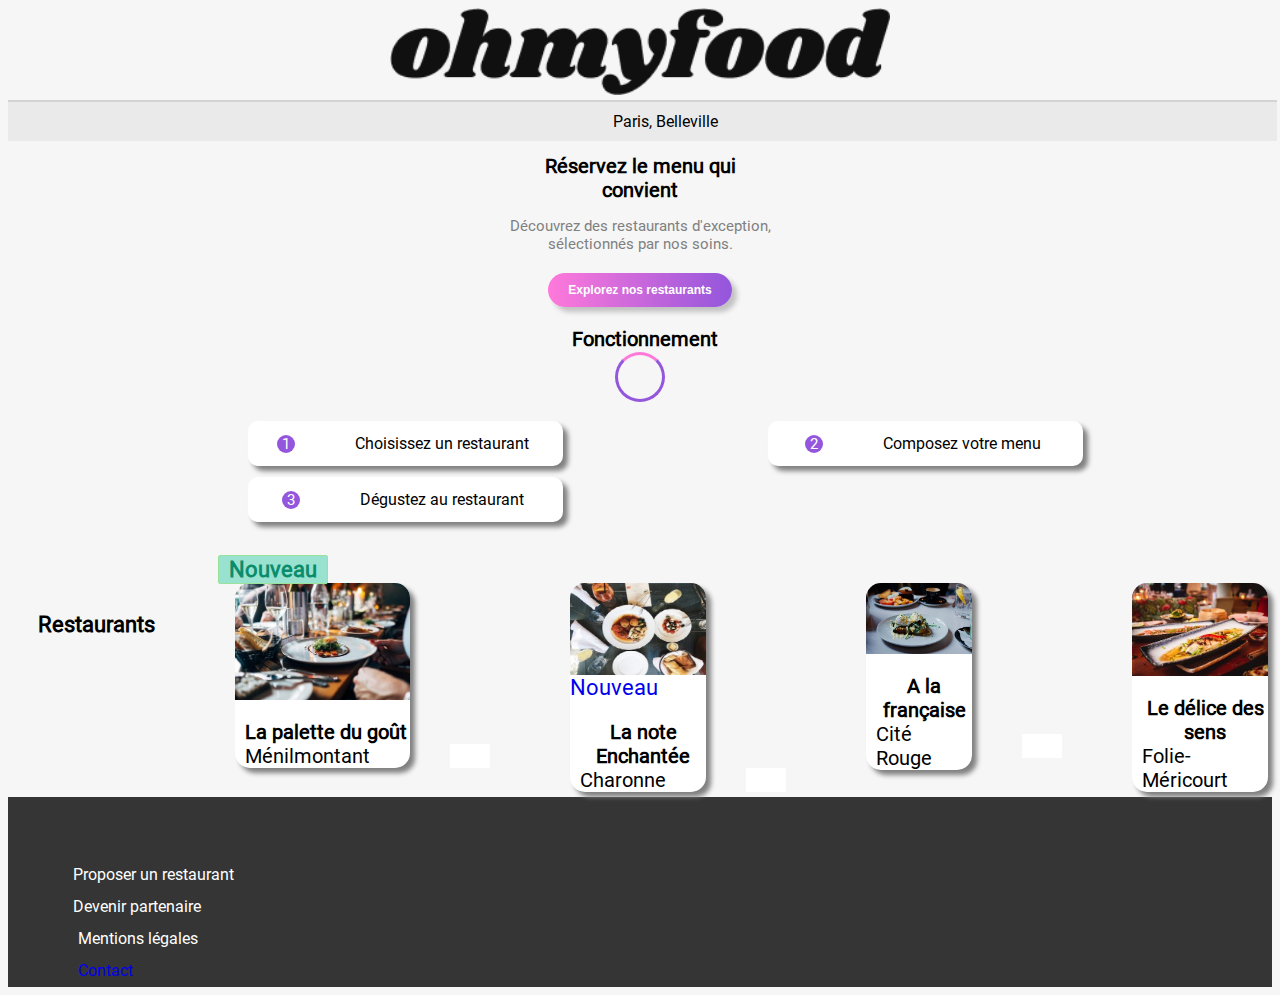
==== index.html @ 80a3051d "nouveau bien placé sur restaurants desktop" ====
<!DOCTYPE html>
<html lang="en">

<head>
    <meta charset="UTF-8">
    <meta http-equiv="X-UA-Compatible" content="IE=edge">
    <meta name="viewport" content="width=device-width, initial-scale=1.0">
    <link rel="stylesheet" href="https://cdnjs.cloudflare.com/ajax/libs/font-awesome/6.0.0-beta2/css/all.min.css"
        integrity="sha512-YWzhKL2whUzgiheMoBFwW8CKV4qpHQAEuvilg9FAn5VJUDwKZZxkJNuGM4XkWuk94WCrrwslk8yWNGmY1EduTA=="
        crossorigin="anonymous" referrerpolicy="no-referrer" />
    <link href="./style/style.css" rel="stylesheet" type="text/css">
    <link rel="stylesheet" href="/style/normalize.css">
    <title>ohmyfood</title>
</head>

<body>

    <header>
        <div>
            <img src="./images/logo/ohmyfood.png" alt="logo" id="logo">
        </div>
        <div class="recherche">
            <i class="color2 fas fa-map-marker-alt"></i>
            <span class="texte">Paris, Belleville</span>
        </div>
        <h1>Réservez le menu qui<br> convient</h1>
        <p>Découvrez des restaurants d'exception,<br>sélectionnés par nos soins.</p>
        <button class="explorer">Explorez nos restaurants</button>
        <div class="demo">
            <div class="custom-loading-spinner"></div>
        </div>

    </header>


    <!--fonctionnement-->
    <div class="fonctionnement">
        <h3>Fonctionnement</h3>

        <br>
        <ol>
            <li class="choisissez"><a href=""><i class="color fa-solid fa-mobile-screen-button"></i>
                    <span class="texte ">Choisissez un restaurant</span></a></li>
            <li class="composez"><a href=""><i class="color fa-solid fa-list"></i>
                    <span class="texte">Composez votre menu</span></a></li>
            <li class="degustez"><a href=""><i class="color i fas fa-store"></i>
                    <span class="texte">Dégustez au restaurant</span></a></li>
        </ol>
    </div>

    <!--Section restaurant-->
    <section class="restaurant">
        <h4>Restaurants</h4>
        <figure class="restaurant1">
            <div class="photo">
                <a href="palette.html"><img class="photo_resto" src="./images/restaurants/lapalette.jpg"
                        alt="La Palette du goût"><div class="nouveau"><p1>Nouveau</p1></div>
                </a>
            </div>
            <div class="nom_resto">
                <h3> La palette du goût</h3>
            </div>
            <div class="metro">Ménilmontant
                <div class="favori"><i class="fa-regular fa-heart"></i></div>
            </div>
        </figure>
        <figure class="restaurant2">
            <div class="photo">
                <a href="lanote.html"><img class="photo_resto" src="./images/restaurants/noteenchantee1.jpg"
                        alt="La note enchantée"><div class="nouveau2"><p1>Nouveau</p1></div>
                </a>
            </div>
            <div class="nom_resto">
                <h3>La note Enchantée</h3>
            </div>
            <div class="metro">Charonne
                <div class="favori"><i class="fa-regular fa-heart"></i></div>
            </div>
            </figure>
            <figure class="restaurant3">
                <div class="photo">
                    <a href="francaise.html"><img class="photo_resto" src="./images/restaurants/francaise.jpg"
                            alt="à la Française"></a>
                </div>
                <div class="nom_resto">
                    <h3>A la française</h3>
                </div>
                <div class="metro">Cité Rouge
                    <div class="favori"><i class="fa-regular fa-heart"></i></div>
                </div>
            </figure>
            <figure class="restaurant4">
                <div class="photo">
                    <a href="delice.html"><img class="photo_resto" src="./images/restaurants/delice.jpg"
                            alt="Le délice des sens"></a>
                </div>
                <div class="nom_resto">
                    <h3>Le délice des sens</h3>
                </div>
                <div class="metro">Folie-Méricourt
                    <div class="favori"><i class="fa-regular fa-heart"></i></div>
                </div>
            </figure>
    </section>

    <footer>
        <div class="footeromf">
            <img class="logo_footer" src="./images/logo/ohmyfood.png" alt="logoomyf">
            <div class="proposer"><i class="fa-solid fa-utensils"></i>
                <span class="texte_footer ">Proposer un restaurant</span>
            </div>
            <div class="partenaire "><i class="fa-solid fa-handshake"></i>
                <span class="texte_footer">Devenir partenaire</span>
            </div>
            <div class="texte_footer2">Mentions légales</div>
            <div><a HREF="mailto:test@p3.com"><span class="texte_footer2">Contact</span></a>
            </div>
        </div>

    </footer>

</body>

</html>
---- style/style.css ----
@font-face {

  font-family: 'roboto';
  src: url("../fonts/roboto/Roboto-Regular.ttf");
}

@font-face {
  font-family: 'Shrikhand';
  src: url("../fonts/shrikhand/Shrikhand-Regular.ttf");

}




/* Version mobile */

  body {

    font-family: 'roboto';
    background-color: #f6f6f6;

  }

  restaurant {
    display: flex;
    flex-direction: column;
  }

  @media (min-width: 992px) {
    .restaurant {
      display: flex;
      flex-direction: row;
  
    }
  }

  /* Loading Spinner */
  .demo {
    width: 200px;
    margin: auto;
    position: relative;
    text-align: justify;
    top: 30px;
  }

  .custom-loading-spinner {
    cursor: progress;
    position: absolute;
    width: 100%;
    height: 100%;
  }

  .custom-loading-spinner::before {
    content: "";
    position: absolute;
    width: 100%;
    height: 100%;
    z-index: 10001;
    overflow: hidden;
    background: #0b0b0b;
    opacity: 0.7;
  }

  .custom-loading-spinner::after {
    box-sizing: border-box;
    z-index: 10002;
    content: "";
    position: absolute;
    top: 40px;
    left: 50%;
    margin: -25px 0 0 -25px;
    border: 3px solid #9356DC;
    border-top: 3px solid #FF79DA;
    border-radius: 50%;
    width: 50px;
    height: 50px;
    animation: custom-loading 1s linear 5;
    animation-fill-mode: forwards;
  }

  @keyframes custom-loading {
    0% {
      transform: rotate(0deg);
    }

    100% {
      transform: rotate(360deg);
      visibility: hidden;
    }
  }


}



#logo {
  display: block;
  width: 50%;
  margin-top: 15px;
  margin-left: auto;
  margin-right: auto;
}

/* Logo de chargement */






/* champ recherche Paris Belleville */
.recherche {
  display: flex;
  margin-top: 5px;
  padding-left: 5px;
  padding-top: 10px;
  padding-bottom: 10px;
  justify-content: center;
  width: 100%;
  height: 100%;
  background-color: rgb(234, 234, 234);
  border-top: 2px solid lightgrey;
}

.texte {
  font-family: 'roboto';

}

h1 {

  text-align: center;
  font-family: 'roboto';
  font-size: 20px;
  font-weight: bolder;

}

p {
  font-family: 'roboto';
  text-align: center;
  font-size: 15px;
  color: grey;
}

/* Bouton mauve explorer nos restaurants */
.explorer {
  display: block;
  margin: auto;
  background: linear-gradient(to right, #FF79DA, #9356DC);
  color: white;
  font-size: 12px;
  font-weight: bold;
  padding: 10px 20px;
  margin-top: 20px;
  border-radius: 20px;
  border: none;
  box-shadow: 5px 5px 5px #c2c2c2;
}

/* Police pour restaurants h3 */
h3 {
  font-size: 20px;
  font-family: 'roboto';
  text-align: left;
  margin-left: 10px
}

/* h3 pour Desktop */
@media (min-width: 992px) {
  h3 {
    font-size: 20px;
    font-family: 'roboto';
    text-align: center;

  }
}

/* Logo fonctionnemnt */

i {
  color: grey;
  width: auto;
  padding-left: 15px;
  padding-right: 25px;
  width: 0;
  align-items:flex-end;

}


.color {
  color: grey;
}

li {
  text-decoration: none;
  margin: 1px;
}

.color2 {
  color: black;
}

ol {

  list-style: none;
  counter-reset: texte;

}

li::before {
  background-color: #9356DC;
  align-items: center;
  color: white;
  font-size: 15px;
  border-radius: 25px;
  padding-left: 5px;
  padding-right: 5px;
  counter-increment: texte 1;
  content: counter(texte) " ";
  position: relative;
  left: -20px;

}

li:hover {
  transform: scale(1.01);
  color: black;
  background-color: rgb(233, 217, 250);
}

a:link {
  text-decoration: none;
}

/* Fonctionnement mise en page flex */


/* Boutons fonctionnement */
.choisissez {
  display: flex;
  align-items: center;
  width: 300px;
  background-color: white;
  border-radius: 10px;
  padding-left: 15px;
  padding-top: 13px;
  padding-bottom: 13px;
  box-shadow: 5px 5px 5px gray;


}

.composez {
  display: flex;
  width: 300px;

  background-color: white;
  border-radius: 10px;
  padding-left: 15px;
  padding-top: 13px;
  padding-bottom: 13px;
  margin-top: 15px;
  box-shadow: 5px 5px 5px gray;



}

.degustez {
  display: flex;
  width: 300px;

  background-color: white;
  border-radius: 10px;
  padding-left: 15px;
  padding-top: 13px;
  padding-bottom: 13px;
  margin-top: 10px;
  box-shadow: 5px 5px 5px gray;

}

.texte {
  color: black;
}

@media (min-width: 992px) {

  .choisissez,
  .composez,
  .degustez {
    display: inline-flex;
    flex-direction: row;
    align-items: center;
    justify-content: center;
    margin-left: 200px;

  }
}

/* Reglages images restaurants */

.photo_resto {

  object-fit: fill;
  width: 100%;
  height: 100%;
  border-radius: 15px 15px 0 0;
  object-position: center bottom;

}

@media (min-width: 992px) {
  .photo_resto {
    width: 100%;
    height: 100%;
    object-fit: fill;
    object-position: center bottom;
  }
}

.restaurant {

  margin-top: 20px;
  background-color: rgb(246, 246, 246);
  font-size: 22px;
  margin-left: 10px;
  margin-right: 0px;
  padding-top: 40px;
  padding-right: 30px;
  padding-left: 20px;
  padding-bottom: 5px;

}










.restaurant1,
.restaurant2,
.restaurant3,
.restaurant4 {
  margin-top: 20px;
  background-color: white;
  font-size: 22px;
  padding-bottom: 10px;
  border-radius: 15px;
  box-shadow: 5px 5px 5px gray
}

/* Ajout rectangle nouveau sur restaurant 1 et 2*/

.nouveau {

  align-content: flex-end;
  display: inline-block;
  border: 1px solid #99e299;
  background-color: #99e2d0;
  color: #0a8d6d;
  border-radius: 2px;
  padding: 1px 10px;
  margin: 5px;
  font-weight: 700;
  position: absolute;
  right:80px;
}

/* Restaurant position pour Desktop */
@media (min-width: 992px) {

  .restaurant1,
  .restaurant2,
  .restaurant3,
  .restaurant4 {
    padding: 0;
    display: inline-block;
    margin: 0 auto;
    width: 15%;
    margin-left: 80px;
    margin-right: 80px;
    height: 70%;
   
  }
}


@media (min-width: 992px) {
  .nouveau {
  font-family: roboto;
  align-content: flex-start;
  display: inline-block;
  border: 1px solid #99e299;
  background-color: #99e2d0;
  color: #0a8d6d;
  border-radius: 2px;
  padding: 1px 10px;
  margin: 5px;
  z-index: auto;
  font-weight: 700;
  z-index: 1;
  position: absolute;
  top:550px;
  right:74%;
  }

}


/* 
.restaurant2 {


  
}

.restaurant3 {




  margin-top: 20px;
  background-color: white;
  font-size: 22px;
  padding-bottom: 10px;
  border-radius: 15px;
  box-shadow: 5px 5px 5px gray
}


.restaurant4 {


  margin-top: 20px;
  background-color: white;
  font-size: 22px;
  padding-bottom: 10px;
  border-radius: 15px;
  box-shadow: 5px 5px 5px gray
}

 */


img {
  width: 100%;


}

/* img version desktop */
@media (min-width: 992px) {
img  { 
  display: block;
  margin-left: auto;
  margin-right: auto;
  width: 500px;
  }
}
/* Nom restau desktop */
@media (min-width: 992px) {
  .nom_resto {
    display: flex;
    align-items:center;

  }
}


.metro {
  display: flex;
  font-family: 'roboto';
  margin-left: 10px;
  font-size: 20px;
  font-weight: 100;
  margin-bottom: 0px;
  margin-top: -20px;
  color: black;
}

/* Nom restau desktop */
@media (min-width: 992px) {
  .metro {
    width: 100%;
    align-items: center;
    height: 80%;

  }
}

.favori {
  display: flex;
  flex-direction: row;
  justify-content: end;

  align-content: flex-end;
  position: absolute;
  right: 100px;
}

/* Coeur sur les 4 restos */
.favori2 {
  display: flex;
  align-items: flex-end;
  font-size: 25px;
  position: relative;
  left: 300px;
  bottom: 20px;





}

/* favori desktop */
@media (min-width: 992px) {
  .favori {
    display: inline-block;
    position: relative;
    right:-80px;
  }
}



/* Effet couleur coeur (forum OC) */
.fa-heart {
  color: black;
  background-color: white;

}

.fa-heart::before {

  transition: color 1s ease-out;
  font-weight: 500;
}

.fa-heart:hover::before {
  color:#9356DC;
  font-weight: bold;
  cursor: pointer;
}

.nom_restau {
  font-size: 5px;
}

/* background restaurants */




/* Style bordure bas Menu(entree plat dessert) */
.menu {

  border-bottom: 3px solid lightgreen;
  width: 45px;
  min-width: 0;


}



/* format menu */
.restaurant_menu {

  background-color: white;
  display: flex;
  justify-content: space-between;
  margin-right: 20px;
  align-items: center;
  font-family: roboto;
  border-radius: 20px;
  height: 80px;
  padding-bottom: 5px;
  margin-bottom: 5px;
  box-shadow: 5px 5px 5px gray;
  overflow: hidden;
  width: 100%;

}

/* format menu desktop */



@media (min-width: 992px) {

  .entrees_desktop {
    display: block;
    margin:0 auto;
    float:left;

    width: 500px;
  }
}

@media (min-width: 992px) {
  
  .PLATS {
    display: block;
    float:none;
    width: 500px;
    margin:0 auto;
  }
}

@media (min-width: 992px) {
  
  .DESSERTS{
    display: block;
    float:right;
    position: relative;
    top:-330px;
    width: 500px;

  }
}


  

/* Animation Menus  */


.restaurant_menu:hover .compo_menu_check_icon {
  transform: translateX(-55%);
  transition: ease-in-out 400ms;
  opacity: 1;
}


.restaurant_menu:hover .compo_menu_check_icon i {
  transform: rotate(360deg) translateX(-55%);
  transition: ease-in-out 400ms;
}

.restaurant_menu:hover .prix {

  transform: translateX(-75px);
  transition: ease-in-out 400ms;
  opacity: 1;
}

.menu:nth-child(1) {
  animation: apparition 2s backwards;
}

.restaurant_menu:nth-child(3) {
  animation: apparition 2s 0.2s backwards;
}

.restaurant_menu:nth-child(4) {
  animation: apparition 2s 0.4s backwards;
}

.restaurant_menu:nth-child(5) {
  animation: apparition 2s 0.6s backwards;
}

.restaurant_menu:nth-child(6) {
  animation: apparition 2s 0.6s backwards;
}

@keyframes apparition {
  0% {
    opacity: 0;
    transform: translateY(15%);
  }

  100% {
    opacity: 1;
    transform: translateY(0);
  }
}


.compo_menu_check_icon {
  position: relative;
  opacity: 0;
  display: flex;
  justify-content: center;
  align-items: center;
  background-color: #99e2d0;
  border-top-right-radius: 20px;
  border-bottom-right-radius: 20px;
  width: 7rem;
  height: 7.2rem;
  right: -105px;
  padding-right: 5px;
  padding-left: 1px;

}

/* bouton check position et format */
.compo_menu_check_icon :before {

  border: 1px solid white;
  border-radius: 25px;
  background-color: white;
  color: #99e2d0;
  padding-right: 15px;
  padding-left: 15px;
  padding-bottom: 15px;
  padding: 0.3rem;

}






/* Menu Restaurant header fleche gauche pour retour */
.retour {
  color: black;
  position: absolute;
  top: 20px;
  left: 15px;

}



/*  format et disposition prix*/
.prix {
  font-weight: bold;

  margin-left: auto;
  position: absolute;
  right: 20px;
  margin-bottom: -21px;


}
/* Correction position prix pour desktop */
@media (min-width: 992px) {
  .prix {
    margin-left: auto;
    position: relative;
    right: -100px;

  }
}

/* Nom du restaurant et changement de police */

.resopal {
  width: 100%;
  font-family: 'Shrikhand';
  color: black;
  padding-top: 100px;
  font-size: 27px;
  margin-top: 300px;
  border-radius: 10px 10px 10px 10px;
}

/* resopal desktop */
@media (min-width: 992px) {
  .resopal {
    width: 50%;
    font-size: 27px;
    padding-bottom: 100px;
  }
}

/* format et disposition entree1 */
.entrees {
  white-space: nowrap;
  overflow: hidden;


}

.entree1 {
  margin-left: 0.5rem;
  display: block;
  font-size: 18px;
  font-weight: bold;
  padding-left: 10px;
  white-space: nowrap;
  overflow: hidden;






}

.entree2 {
  margin-left: 0.5rem;
  padding-bottom: 0.2rem;
  padding-left: 10px;
  white-space: nowrap;
  overflow: hidden;



}
.entrees,
.entree1,
.entree2 {
  /*ajout 3 petits points*/
  white-space: nowrap;
  overflow: hidden;
  text-overflow: ellipsis;
  flex-grow: 1;
}


.compo_menu_check {
  position: relative;
  display: flex;
  align-items: flex-end;
}




/* Bouton mauve commande */
.commander {
  display: block;
  margin: auto;
  background: linear-gradient(to right, #FF79DA, #9356DC);
  color: white;
  font-size: 12px;
  font-weight: bold;
  padding: 10px 20px;
  margin-top: 30px;
  margin-bottom: 30px;
  border-radius: 20px;
  border: none;
  box-shadow: 5px 5px 5px #c2c2c2;

}
/* bouton commander pour desktop */

@media (min-width: 990px) {
  .commander {
    position: absolute;
    right: 50%;
    margin-bottom: 50px;
  }


}
/* couleur fond d'ecran et texte footer */
.footeromf {

  background-color: rgb(53, 53, 53);
  color: white;
}

/* Chnagement de couleur et de taille du logo footer */
.logo_footer {

  filter: invert(100);
  padding-top: 15px;
  padding-left: 25px;
  padding-bottom: 25px;
  width: 25%;

}
.logo_footer2 {

  filter: invert(100);
  padding-top: 15px;
  padding-left: 25px;
  padding-bottom: 25px;
  width: 25%;

}
@media (min-width: 992px) {
  .logo_footer {
    filter: invert(100);
  padding-top: 15px;
  padding-left: 25px;
  padding-bottom: 25px;
  position: relative;
  right : 800px;
  width: 10%;

  }
}
/* footer page restaurant */
@media (min-width: 992px) {
  .logo_footer2 {
    filter: invert(100);
  padding-top: 15px;
  padding-left: 25px;
  padding-bottom: 25px;
  position: relative;
  width: 10%;
  right:600px;

  }
}
/* footer avec séparation de 2 lignes entre chaque texte. */
.texte_footer {

  font-family: roboto;
  line-height: 2;
  padding-top: 25px;
  padding-bottom: 5px;
  padding-left: 25px;


}

/* réglages logo font awesome */


.texte_footer2 {
  font-family: 'roboto';
  padding-left: 70px;
  line-height: 2;
}


@media (min-width: 990px) {
  .texte {
    text-align: center;
    list-style-position: inside;

  }


}
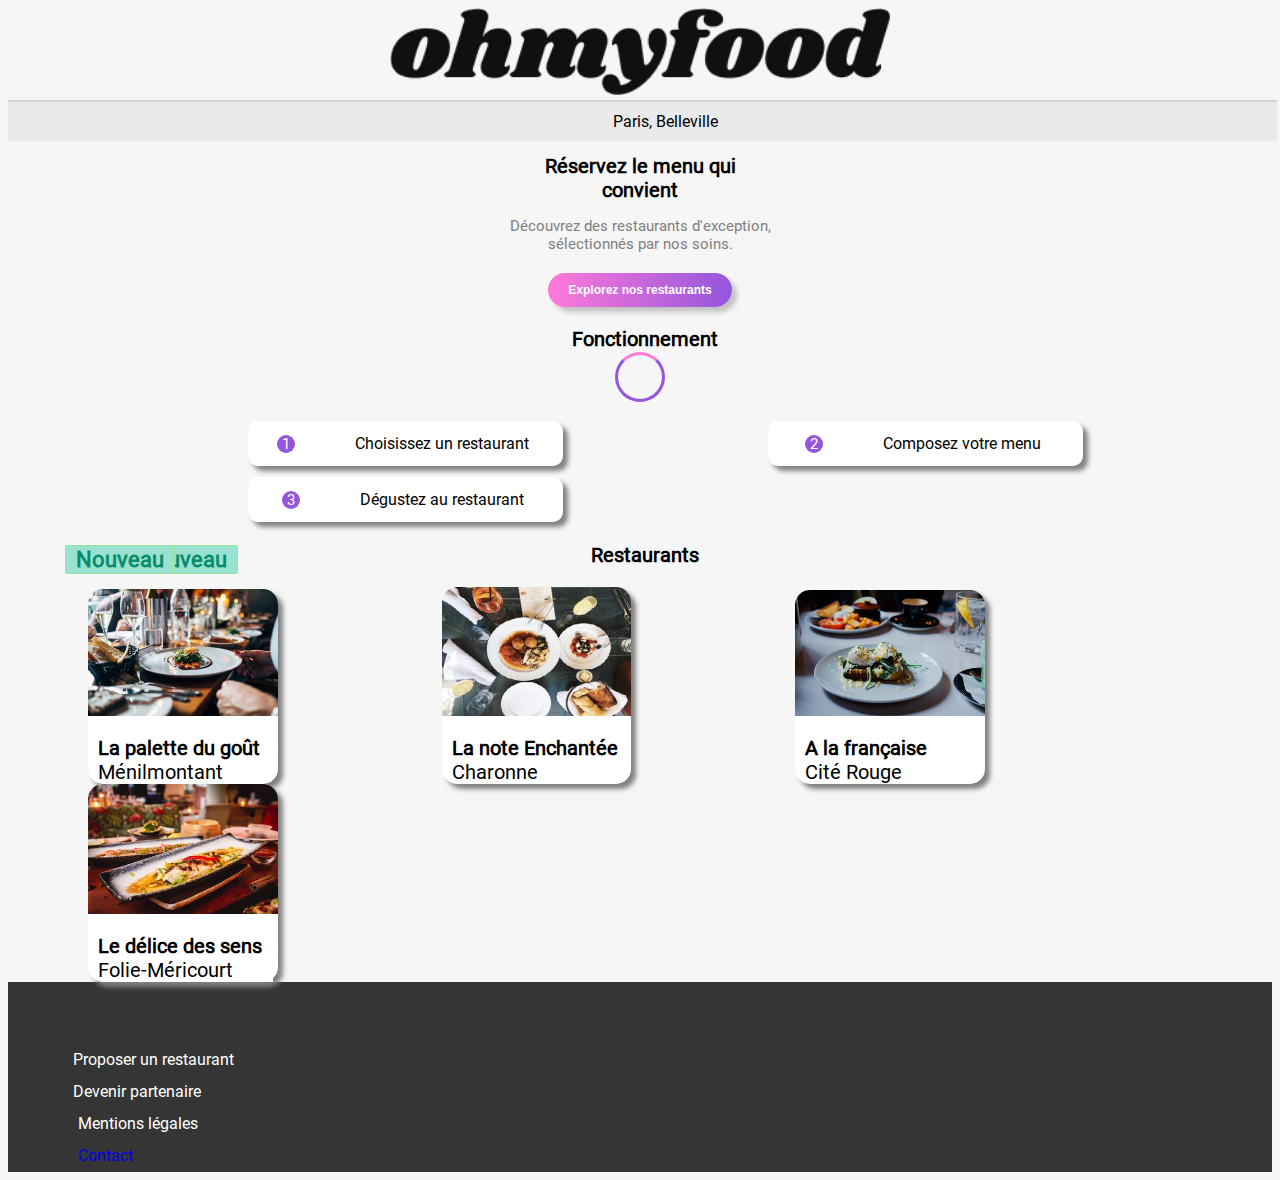
==== commit 17d17cbf: "correction dimension et nouveau" ====
--- a/index.html
+++ b/index.html
@@ -49,8 +49,8 @@
     </div>
 
     <!--Section restaurant-->
-    <section class="restaurant">
-        <h4>Restaurants</h4>
+    <section class="fonctionnement">
+        <h3>Restaurants</h3>
         <figure class="restaurant1">
             <div class="photo">
                 <a href="palette.html"><img class="photo_resto" src="./images/restaurants/lapalette.jpg"
--- a/style/style.css
+++ b/style/style.css
@@ -177,6 +177,11 @@
     text-align: center;
 
   }
+  h4 {
+    font-size: 20px;
+    font-family: 'roboto';
+    text-align: center;
+  }
 }
 
 /* Logo fonctionnemnt */
@@ -373,9 +378,22 @@
   margin: 5px;
   font-weight: 700;
   position: absolute;
-  right:80px;
-}
-
+  right:60px;
+}
+.nouveau2 {
+
+  align-content: flex-end;
+  display: inline-block;
+  border: 1px solid #99e299;
+  background-color: #99e2d0;
+  color: #0a8d6d;
+  border-radius: 2px;
+  padding: 1px 10px;
+  margin: 5px;
+  font-weight: 700;
+  position: absolute;
+  right:60px;
+}
 /* Restaurant position pour Desktop */
 @media (min-width: 992px) {
 
@@ -410,10 +428,26 @@
   font-weight: 700;
   z-index: 1;
   position: absolute;
-  top:550px;
-  right:74%;
-  }
-
+  top:540px;
+  right:81%;
+  }
+.nouveau2 {
+  font-family: roboto;
+  align-content: flex-start;
+  display: inline-block;
+  border: 1px solid #99e299;
+  background-color: #99e2d0;
+  color: #0a8d6d;
+  border-radius: 2px;
+  padding: 1px 10px;
+  margin: 5px;
+  z-index: auto;
+  font-weight: 700;
+  z-index: 1;
+  position: absolute;
+  top:540px;
+  right:1100px;
+}
 }
 
 
@@ -528,7 +562,7 @@
   .favori {
     display: inline-block;
     position: relative;
-    right:-80px;
+    left:0px;
   }
 }
 
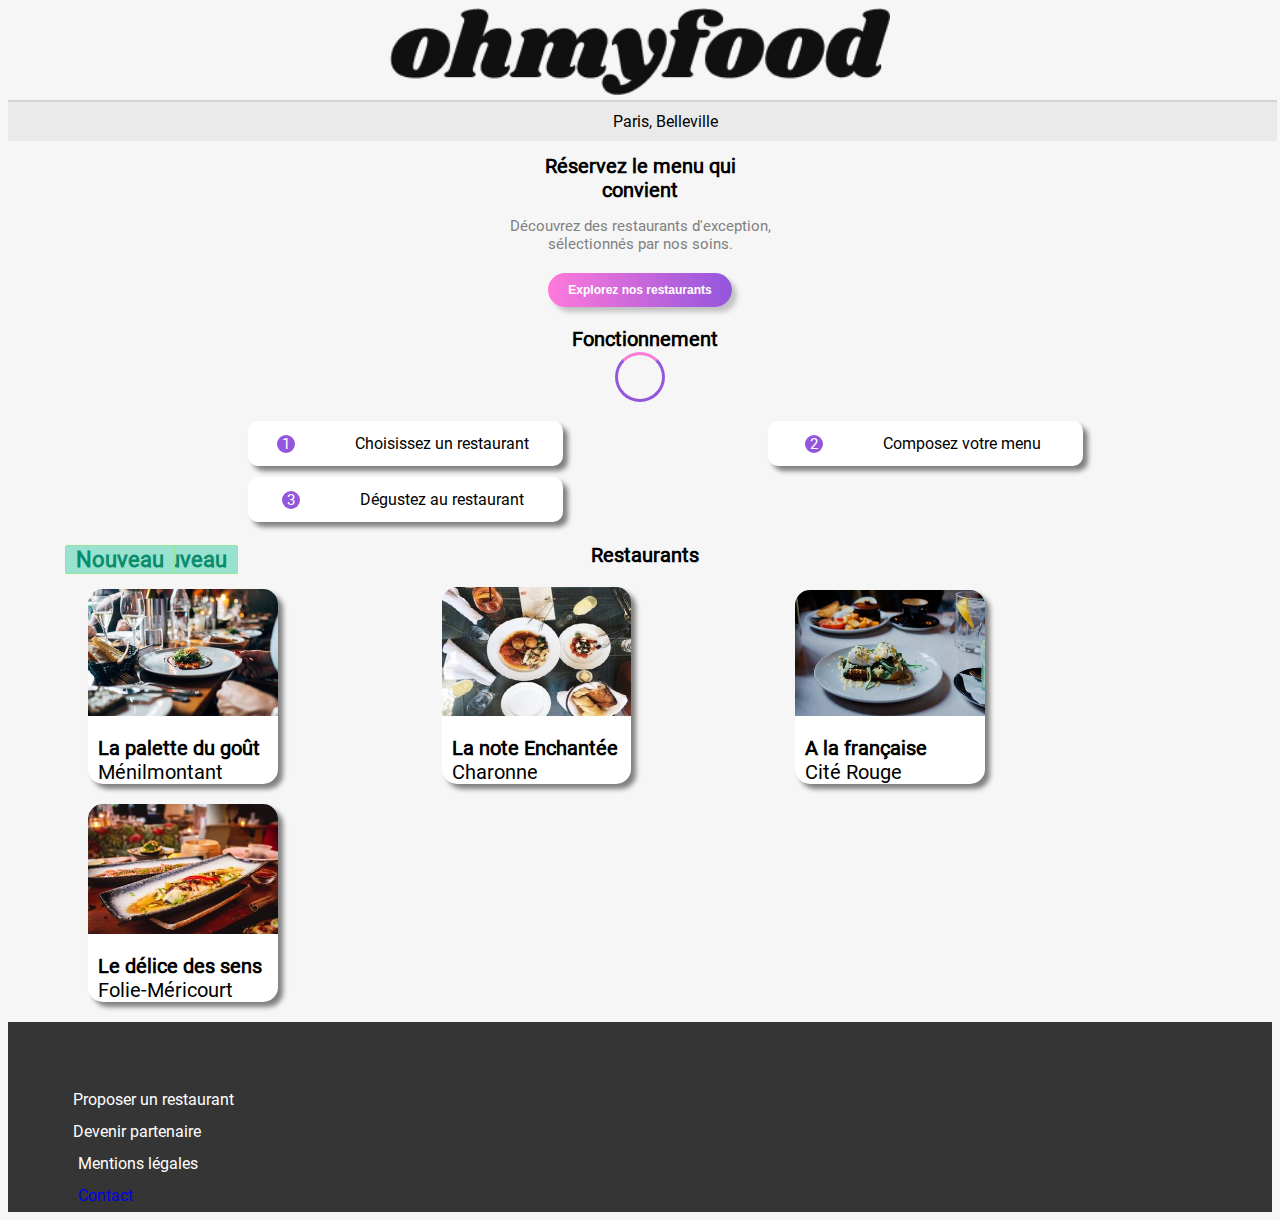
==== commit a2193ae9: "correction erreur W3C" ====
--- a/index.html
+++ b/index.html
@@ -54,7 +54,7 @@
         <figure class="restaurant1">
             <div class="photo">
                 <a href="palette.html"><img class="photo_resto" src="./images/restaurants/lapalette.jpg"
-                        alt="La Palette du goût"><div class="nouveau"><p1>Nouveau</p1></div>
+                        alt="La Palette du goût"><div class="nouveau">Nouveau</div>
                 </a>
             </div>
             <div class="nom_resto">
@@ -67,7 +67,7 @@
         <figure class="restaurant2">
             <div class="photo">
                 <a href="lanote.html"><img class="photo_resto" src="./images/restaurants/noteenchantee1.jpg"
-                        alt="La note enchantée"><div class="nouveau2"><p1>Nouveau</p1></div>
+                        alt="La note enchantée"><div class="nouveau2">Nouveau</div>
                 </a>
             </div>
             <div class="nom_resto">
--- a/style/style.css
+++ b/style/style.css
@@ -356,10 +356,11 @@
 .restaurant2,
 .restaurant3,
 .restaurant4 {
-  margin-top: 20px;
+  margin-top: 50px;
   background-color: white;
   font-size: 22px;
   padding-bottom: 10px;
+  padding-left: 0;
   border-radius: 15px;
   box-shadow: 5px 5px 5px gray
 }
@@ -407,6 +408,7 @@
     width: 15%;
     margin-left: 80px;
     margin-right: 80px;
+    margin-bottom: 20px;
     height: 70%;
    
   }
@@ -539,7 +541,7 @@
 
   align-content: flex-end;
   position: absolute;
-  right: 100px;
+  right:70px;
 }
 
 /* Coeur sur les 4 restos */
@@ -560,9 +562,10 @@
 /* favori desktop */
 @media (min-width: 992px) {
   .favori {
-    display: inline-block;
+    display: flex;
+    align-items: left;
     position: relative;
-    left:0px;
+    left:90px;
   }
 }
 
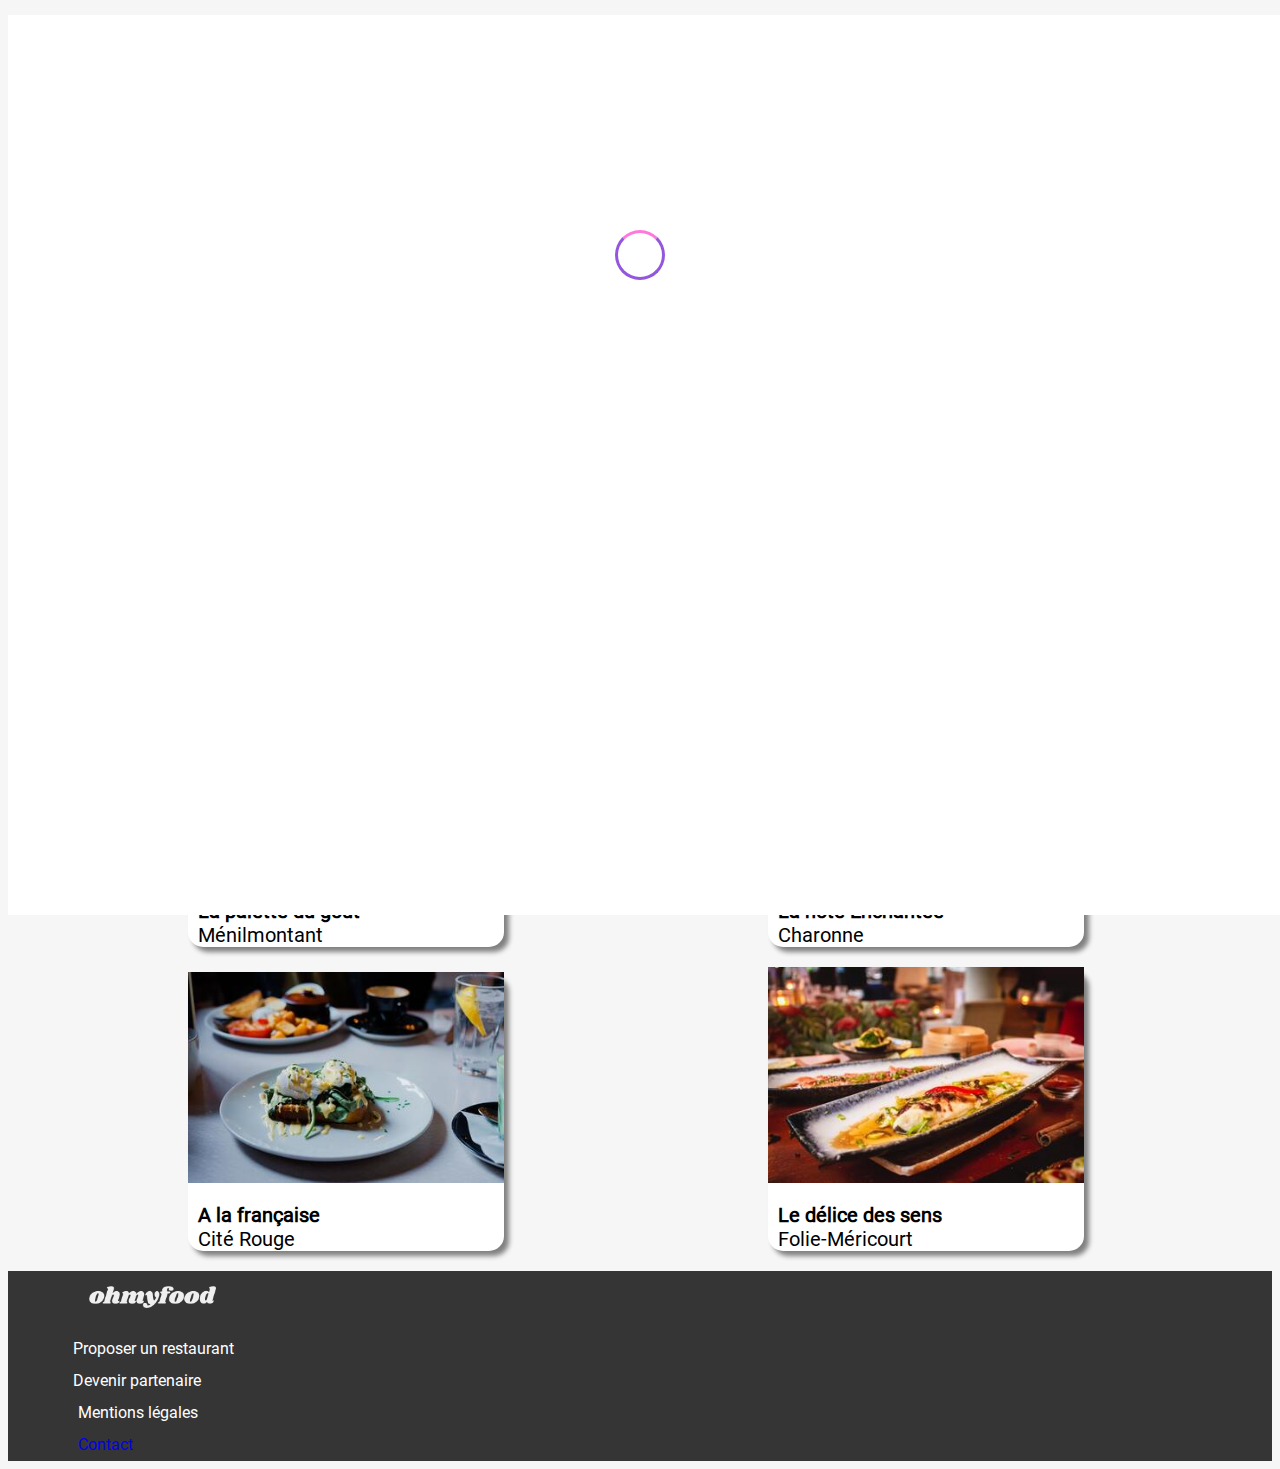
==== commit e070b499: "correction loading spinner" ====
--- a/index.html
+++ b/index.html
@@ -14,7 +14,11 @@
 </head>
 
 <body>
-
+    
+        <div class="loader"></div>
+        <div class="demo">
+            <div class="custom-loading-spinner"></div>
+        </div>
     <header>
         <div>
             <img src="./images/logo/ohmyfood.png" alt="logo" id="logo">
@@ -26,9 +30,7 @@
         <h1>Réservez le menu qui<br> convient</h1>
         <p>Découvrez des restaurants d'exception,<br>sélectionnés par nos soins.</p>
         <button class="explorer">Explorez nos restaurants</button>
-        <div class="demo">
-            <div class="custom-loading-spinner"></div>
-        </div>
+        
 
     </header>
 
@@ -118,7 +120,6 @@
         </div>
 
     </footer>
-
 </body>
 
 </html>--- a/style/style.css
+++ b/style/style.css
@@ -28,21 +28,40 @@
     flex-direction: column;
   }
 
-  @media (min-width: 992px) {
+  @media (min-width: 768px) {
     .restaurant {
       display: flex;
       flex-direction: row;
   
     }
   }
-
+/*  floutage  indec pour loading spinner */
+.loader {
+  background: white;
+  position: fixed;
+  height: 100%;
+  width: 100%;
+  z-index: 99;
+  animation: loader 4s;
+  animation-fill-mode: both;
+  position: fixed;
+
+}
+@keyframes loader {
+  0% {
+    visibility: visible;
+  }
+  100% {
+    visibility: hidden;
+  }
+}
   /* Loading Spinner */
   .demo {
     width: 200px;
     margin: auto;
     position: relative;
     text-align: justify;
-    top: 30px;
+    top: 200px;
   }
 
   .custom-loading-spinner {
@@ -50,9 +69,13 @@
     position: absolute;
     width: 100%;
     height: 100%;
+    animation: cssload-breathe 3.05s ease infinite;
+    animation-delay: 0.5s;
+
   }
 
   .custom-loading-spinner::before {
+    
     content: "";
     position: absolute;
     width: 100%;
@@ -88,11 +111,13 @@
     100% {
       transform: rotate(360deg);
       visibility: hidden;
+      background-color: white;
+
     }
   }
 
 
-}
+
 
 
 
@@ -170,7 +195,7 @@
 }
 
 /* h3 pour Desktop */
-@media (min-width: 992px) {
+@media (min-width: 768px) {
   h3 {
     font-size: 20px;
     font-family: 'roboto';
@@ -294,7 +319,7 @@
   color: black;
 }
 
-@media (min-width: 992px) {
+@media (min-width: 768px) {
 
   .choisissez,
   .composez,
@@ -302,9 +327,9 @@
     display: inline-flex;
     flex-direction: row;
     align-items: center;
-    justify-content: center;
+    justify-content:flex-start;
     margin-left: 200px;
-
+    width:60%
   }
 }
 
@@ -320,12 +345,13 @@
 
 }
 
-@media (min-width: 992px) {
+@media (min-width: 768px) {
   .photo_resto {
     width: 100%;
     height: 100%;
     object-fit: fill;
     object-position: center bottom;
+    border-radius:0;
   }
 }
 
@@ -396,7 +422,7 @@
   right:60px;
 }
 /* Restaurant position pour Desktop */
-@media (min-width: 992px) {
+@media (min-width: 768px) {
 
   .restaurant1,
   .restaurant2,
@@ -405,8 +431,8 @@
     padding: 0;
     display: inline-block;
     margin: 0 auto;
-    width: 15%;
-    margin-left: 80px;
+    width: 25%;
+    margin-left: 180px;
     margin-right: 80px;
     margin-bottom: 20px;
     height: 70%;
@@ -415,7 +441,7 @@
 }
 
 
-@media (min-width: 992px) {
+@media (min-width: 768px) {
   .nouveau {
   font-family: roboto;
   align-content: flex-start;
@@ -430,8 +456,8 @@
   font-weight: 700;
   z-index: 1;
   position: absolute;
-  top:540px;
-  right:81%;
+  top:700px;
+  right:61%;
   }
 .nouveau2 {
   font-family: roboto;
@@ -447,8 +473,8 @@
   font-weight: 700;
   z-index: 1;
   position: absolute;
-  top:540px;
-  right:1100px;
+  top:700px;
+  right:15%;
 }
 }
 
@@ -495,7 +521,7 @@
 }
 
 /* img version desktop */
-@media (min-width: 992px) {
+@media (min-width: 768px) {
 img  { 
   display: block;
   margin-left: auto;
@@ -504,7 +530,7 @@
   }
 }
 /* Nom restau desktop */
-@media (min-width: 992px) {
+@media (min-width: 768px) {
   .nom_resto {
     display: flex;
     align-items:center;
@@ -525,7 +551,7 @@
 }
 
 /* Nom restau desktop */
-@media (min-width: 992px) {
+@media (min-width: 768px) {
   .metro {
     width: 100%;
     align-items: center;
@@ -560,10 +586,10 @@
 }
 
 /* favori desktop */
-@media (min-width: 992px) {
+@media (min-width: 768px) {
   .favori {
     display: flex;
-    align-items: left;
+    align-items: flex-start;
     position: relative;
     left:90px;
   }
@@ -634,14 +660,13 @@
 
 
 
-@media (min-width: 992px) {
+@media (min-width: 768px) {
 
   .entrees_desktop {
     display: block;
-    margin:0 auto;
     float:left;
 
-    width: 500px;
+    width: 100%;
   }
 }
 
@@ -650,7 +675,7 @@
   .PLATS {
     display: block;
     float:none;
-    width: 500px;
+    width: 100%;
     margin:0 auto;
   }
 }
@@ -660,9 +685,8 @@
   .DESSERTS{
     display: block;
     float:right;
-    position: relative;
     top:-330px;
-    width: 500px;
+    width: 100%;
 
   }
 }
@@ -692,10 +716,13 @@
   opacity: 1;
 }
 
-.menu:nth-child(1) {
-  animation: apparition 2s backwards;
-}
-
+.restaurant_menu:nth-child(1) {
+  animation: apparition 2s 0.2s backwards;
+}
+
+.restaurant_menu:nth-child(2) {
+  animation: apparition 2s 0.4s backwards;
+}
 .restaurant_menu:nth-child(3) {
   animation: apparition 2s 0.2s backwards;
 }
@@ -778,13 +805,14 @@
 
   margin-left: auto;
   position: absolute;
-  right: 20px;
+  right: 10px;
   margin-bottom: -21px;
+  
 
 
 }
 /* Correction position prix pour desktop */
-@media (min-width: 992px) {
+@media (min-width: 768px) {
   .prix {
     margin-left: auto;
     position: relative;
@@ -806,7 +834,7 @@
 }
 
 /* resopal desktop */
-@media (min-width: 992px) {
+@media (min-width: 768px) {
   .resopal {
     width: 50%;
     font-size: 27px;
@@ -818,6 +846,7 @@
 .entrees {
   white-space: nowrap;
   overflow: hidden;
+  text-overflow: ellipsis;
 
 
 }
@@ -830,6 +859,8 @@
   padding-left: 10px;
   white-space: nowrap;
   overflow: hidden;
+  text-overflow: ellipsis;
+
 
 
 
@@ -844,6 +875,7 @@
   padding-left: 10px;
   white-space: nowrap;
   overflow: hidden;
+  text-overflow: ellipsis;
 
 
 
@@ -855,7 +887,6 @@
   white-space: nowrap;
   overflow: hidden;
   text-overflow: ellipsis;
-  flex-grow: 1;
 }
 
 
@@ -888,8 +919,8 @@
 
 @media (min-width: 990px) {
   .commander {
-    position: absolute;
-    right: 50%;
+    position: relative;
+    right: 5%;
     margin-bottom: 50px;
   }
 
@@ -921,20 +952,20 @@
   width: 25%;
 
 }
-@media (min-width: 992px) {
+@media (min-width: 768px) {
   .logo_footer {
     filter: invert(100);
   padding-top: 15px;
   padding-left: 25px;
   padding-bottom: 25px;
   position: relative;
-  right : 800px;
+  right : 500px;
   width: 10%;
 
   }
 }
 /* footer page restaurant */
-@media (min-width: 992px) {
+@media (min-width: 768px) {
   .logo_footer2 {
     filter: invert(100);
   padding-top: 15px;
@@ -942,7 +973,7 @@
   padding-bottom: 25px;
   position: relative;
   width: 10%;
-  right:600px;
+  right:00px;
 
   }
 }
@@ -968,10 +999,10 @@
 }
 
 
-@media (min-width: 990px) {
+@media (min-width: 768px) {
   .texte {
     text-align: center;
-    list-style-position: inside;
+   
 
   }
 
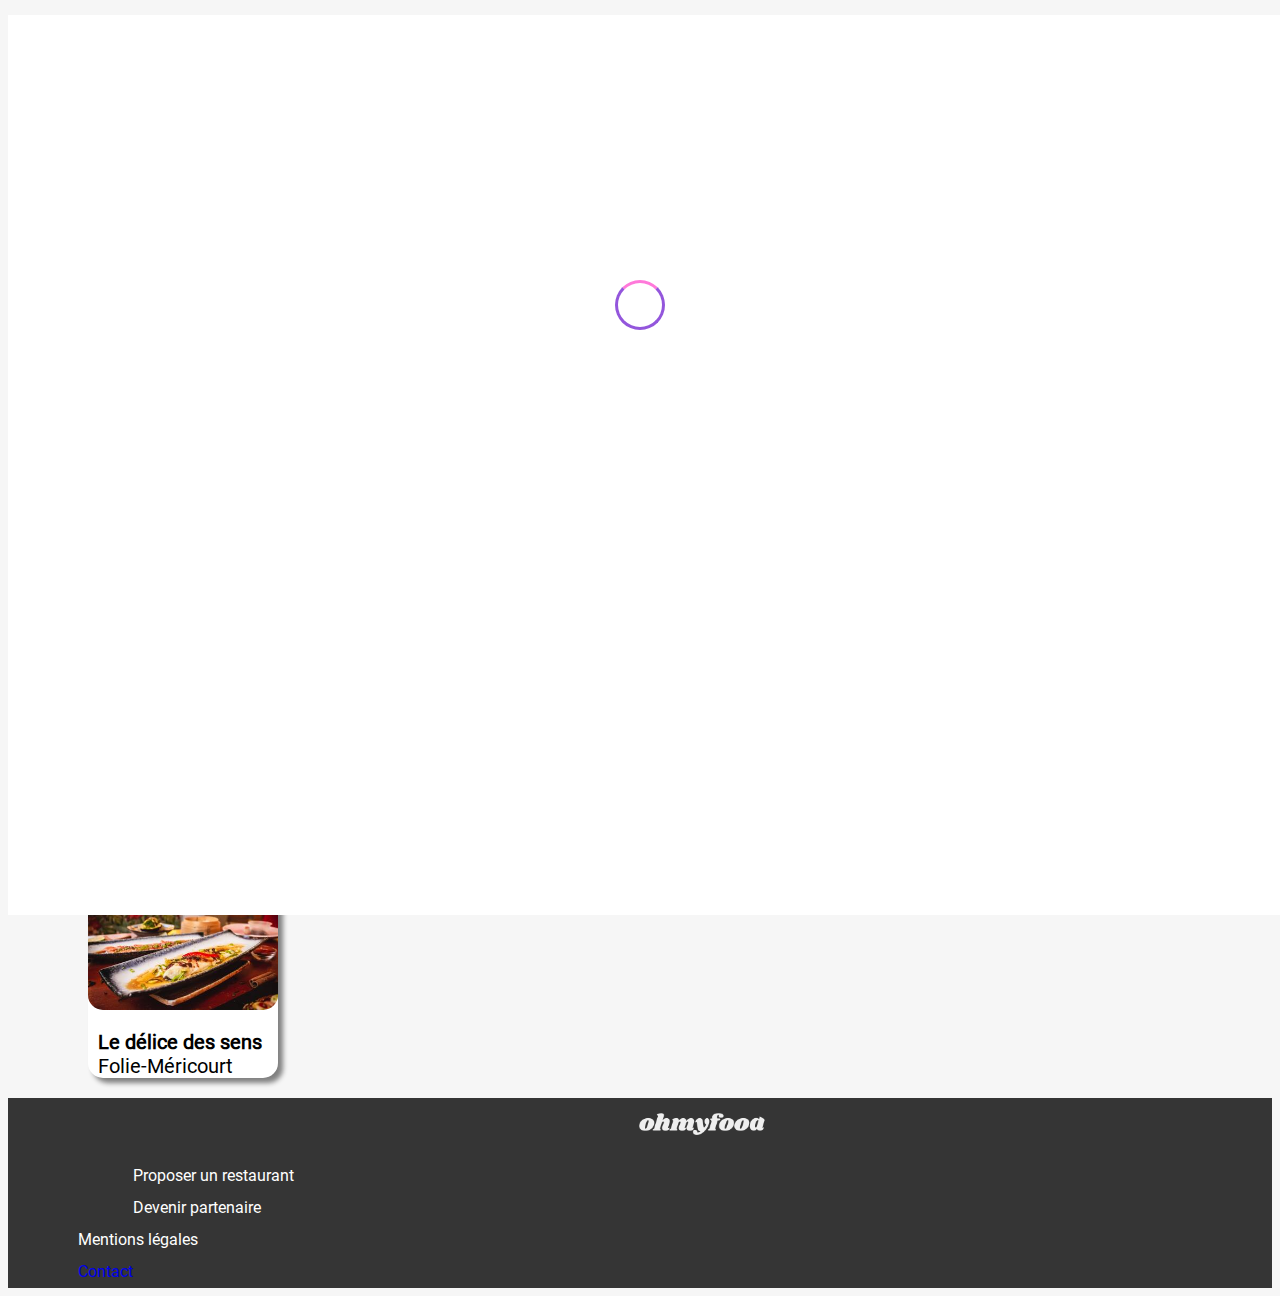
==== commit 4a987acc: "correction mode 720p" ====
--- a/index.html
+++ b/index.html
@@ -53,7 +53,7 @@
     <!--Section restaurant-->
     <section class="fonctionnement">
         <h3>Restaurants</h3>
-        <figure class="restaurant1">
+        <div class="restaurant1">
             <div class="photo">
                 <a href="palette.html"><img class="photo_resto" src="./images/restaurants/lapalette.jpg"
                         alt="La Palette du goût"><div class="nouveau">Nouveau</div>
@@ -65,8 +65,8 @@
             <div class="metro">Ménilmontant
                 <div class="favori"><i class="fa-regular fa-heart"></i></div>
             </div>
-        </figure>
-        <figure class="restaurant2">
+        </div>
+        <div class="restaurant2">
             <div class="photo">
                 <a href="lanote.html"><img class="photo_resto" src="./images/restaurants/noteenchantee1.jpg"
                         alt="La note enchantée"><div class="nouveau2">Nouveau</div>
@@ -78,8 +78,8 @@
             <div class="metro">Charonne
                 <div class="favori"><i class="fa-regular fa-heart"></i></div>
             </div>
-            </figure>
-            <figure class="restaurant3">
+        </div>
+            <div class="restaurant3">
                 <div class="photo">
                     <a href="francaise.html"><img class="photo_resto" src="./images/restaurants/francaise.jpg"
                             alt="à la Française"></a>
@@ -90,8 +90,8 @@
                 <div class="metro">Cité Rouge
                     <div class="favori"><i class="fa-regular fa-heart"></i></div>
                 </div>
-            </figure>
-            <figure class="restaurant4">
+            </div>
+            <div class="restaurant4">
                 <div class="photo">
                     <a href="delice.html"><img class="photo_resto" src="./images/restaurants/delice.jpg"
                             alt="Le délice des sens"></a>
@@ -102,7 +102,7 @@
                 <div class="metro">Folie-Méricourt
                     <div class="favori"><i class="fa-regular fa-heart"></i></div>
                 </div>
-            </figure>
+            </div>
     </section>
 
     <footer>
--- a/style/style.css
+++ b/style/style.css
@@ -61,7 +61,7 @@
     margin: auto;
     position: relative;
     text-align: justify;
-    top: 200px;
+    top: 250px;
   }
 
   .custom-loading-spinner {
@@ -332,7 +332,19 @@
     width:60%
   }
 }
-
+@media (min-width: 992px) {
+
+  .choisissez,
+  .composez,
+  .degustez {
+    display: inline-flex;
+    flex-direction: row;
+    align-items: center;
+    justify-content:flex-start;
+    margin-left: 300px;
+    width:60%
+  }
+}
 /* Reglages images restaurants */
 
 .photo_resto {
@@ -351,7 +363,7 @@
     height: 100%;
     object-fit: fill;
     object-position: center bottom;
-    border-radius:0;
+    border-radius:15px;
   }
 }
 
@@ -377,11 +389,14 @@
 
 
 
-
-.restaurant1,
+/*  format resto 720px */
+
+@media (min-width: 720px) {
+  .restaurant1,
 .restaurant2,
 .restaurant3,
 .restaurant4 {
+  display: block;
   margin-top: 50px;
   background-color: white;
   font-size: 22px;
@@ -390,7 +405,7 @@
   border-radius: 15px;
   box-shadow: 5px 5px 5px gray
 }
-
+}
 /* Ajout rectangle nouveau sur restaurant 1 et 2*/
 
 .nouveau {
@@ -422,7 +437,7 @@
   right:60px;
 }
 /* Restaurant position pour Desktop */
-@media (min-width: 768px) {
+@media (min-width: 920px) {
 
   .restaurant1,
   .restaurant2,
@@ -431,17 +446,16 @@
     padding: 0;
     display: inline-block;
     margin: 0 auto;
-    width: 25%;
-    margin-left: 180px;
+    width: 15%;
+    margin-left: 80px;
     margin-right: 80px;
     margin-bottom: 20px;
     height: 70%;
-   
-  }
-}
-
-
-@media (min-width: 768px) {
+  }
+}
+
+
+@media (min-width: 640px) {
   .nouveau {
   font-family: roboto;
   align-content: flex-start;
@@ -456,10 +470,10 @@
   font-weight: 700;
   z-index: 1;
   position: absolute;
-  top:700px;
-  right:61%;
-  }
-.nouveau2 {
+  top:40px;
+  right:55%;
+  }
+.nouveau2 { 
   font-family: roboto;
   align-content: flex-start;
   display: inline-block;
@@ -478,6 +492,43 @@
 }
 }
 
+@media (min-width: 992px) {
+  .nouveau {
+  font-family: roboto;
+  align-content: flex-start;
+  display: inline-block;
+  border: 1px solid #99e299;
+  background-color: #99e2d0;
+  color: #0a8d6d;
+  border-radius: 2px;
+  padding: 1px 10px;
+  margin: 5px;
+  z-index: auto;
+  font-weight: 700;
+  z-index: 1;
+  position: absolute;
+  top:740px;
+  right:81%;
+  }
+.nouveau2 {
+  font-family: roboto;
+  align-content: flex-start;
+  display: inline-block;
+  border: 1px solid #99e299;
+  background-color: #99e2d0;
+  color: #0a8d6d;
+  border-radius: 2px;
+  padding: 1px 10px;
+  margin: 5px;
+  z-index: auto;
+  font-weight: 700;
+  z-index: 1;
+  position: absolute;
+  top:740px;
+  right: 58%;
+}
+}
+
 
 /* 
 .restaurant2 {
@@ -520,24 +571,41 @@
 
 }
 
-/* img version desktop */
+/* img version desktop 768px*/
 @media (min-width: 768px) {
 img  { 
   display: block;
   margin-left: auto;
   margin-right: auto;
   width: 500px;
+  border-radius: 25px;
   }
 }
 /* Nom restau desktop */
-@media (min-width: 768px) {
+@media (min-width: 992px) {
   .nom_resto {
     display: flex;
     align-items:center;
 
   }
 }
-
+@media (min-width: 992px) {
+  img  { 
+    display: block;
+    margin-left: auto;
+    margin-right: auto;
+    width: 500px;
+    }
+  }
+  /* Nom restau desktop */
+  @media (min-width: 992px) {
+    .nom_resto {
+      display: flex;
+      align-items:center;
+  
+    }
+  }
+/* img version 1080p */
 
 .metro {
   display: flex;
@@ -560,15 +628,6 @@
   }
 }
 
-.favori {
-  display: flex;
-  flex-direction: row;
-  justify-content: end;
-
-  align-content: flex-end;
-  position: absolute;
-  right:70px;
-}
 
 /* Coeur sur les 4 restos */
 .favori2 {
@@ -585,8 +644,8 @@
 
 }
 
-/* favori desktop */
-@media (min-width: 768px) {
+/* favori desktop 768px*/
+@media (max-width: 768px) {
   .favori {
     display: flex;
     align-items: flex-start;
@@ -595,6 +654,15 @@
   }
 }
 
+/* favori desktop 992px*/
+@media (min-width: 992px) {
+  .favori {
+    display: flex;
+    align-items: flex-start;
+    position: relative;
+    left:100px;
+  }
+}
 
 
 /* Effet couleur coeur (forum OC) */
@@ -721,14 +789,14 @@
 }
 
 .restaurant_menu:nth-child(2) {
+  animation: apparition 2s 0.3s backwards;
+}
+.restaurant_menu:nth-child(3) {
   animation: apparition 2s 0.4s backwards;
 }
-.restaurant_menu:nth-child(3) {
-  animation: apparition 2s 0.2s backwards;
-}
 
 .restaurant_menu:nth-child(4) {
-  animation: apparition 2s 0.4s backwards;
+  animation: apparition 2s 0.5s backwards;
 }
 
 .restaurant_menu:nth-child(5) {
@@ -736,7 +804,7 @@
 }
 
 .restaurant_menu:nth-child(6) {
-  animation: apparition 2s 0.6s backwards;
+  animation: apparition 2s 0.7s backwards;
 }
 
 @keyframes apparition {
@@ -926,6 +994,13 @@
 
 
 }
+
+/* Footer mobile icones parteanaire et proposer */
+.partenaire , .proposer {
+
+
+ margin-left:60px;
+}
 /* couleur fond d'ecran et texte footer */
 .footeromf {
 
@@ -940,18 +1015,23 @@
   padding-top: 15px;
   padding-left: 25px;
   padding-bottom: 25px;
-  width: 25%;
-
-}
+  width: 30%;
+  position: relative;
+  left: 50px;
+}
+
+
 .logo_footer2 {
 
   filter: invert(100);
   padding-top: 15px;
   padding-left: 25px;
   padding-bottom: 25px;
-  width: 25%;
-
-}
+  width: 30%;
+  position: relative;
+  left: 50px;
+}
+
 @media (min-width: 768px) {
   .logo_footer {
     filter: invert(100);
@@ -959,11 +1039,13 @@
   padding-left: 25px;
   padding-bottom: 25px;
   position: relative;
-  right : 500px;
+  right : 605px;
   width: 10%;
 
   }
 }
+
+
 /* footer page restaurant */
 @media (min-width: 768px) {
   .logo_footer2 {
@@ -973,16 +1055,31 @@
   padding-bottom: 25px;
   position: relative;
   width: 10%;
-  right:00px;
-
-  }
-}
+  right:100px;
+
+  }
+}
+/* footer 1080p */
+@media (min-width: 992px) {
+  .logo_footer {
+    filter: invert(100);
+  padding-top: 15px;
+  padding-left: 25px;
+  padding-bottom: 25px;
+  position: relative;
+  width: 10%;
+
+  right:1500px;
+
+  }
+}
+
 /* footer avec séparation de 2 lignes entre chaque texte. */
 .texte_footer {
 
   font-family: roboto;
   line-height: 2;
-  padding-top: 25px;
+  padding-top:  5px;
   padding-bottom: 5px;
   padding-left: 25px;
 
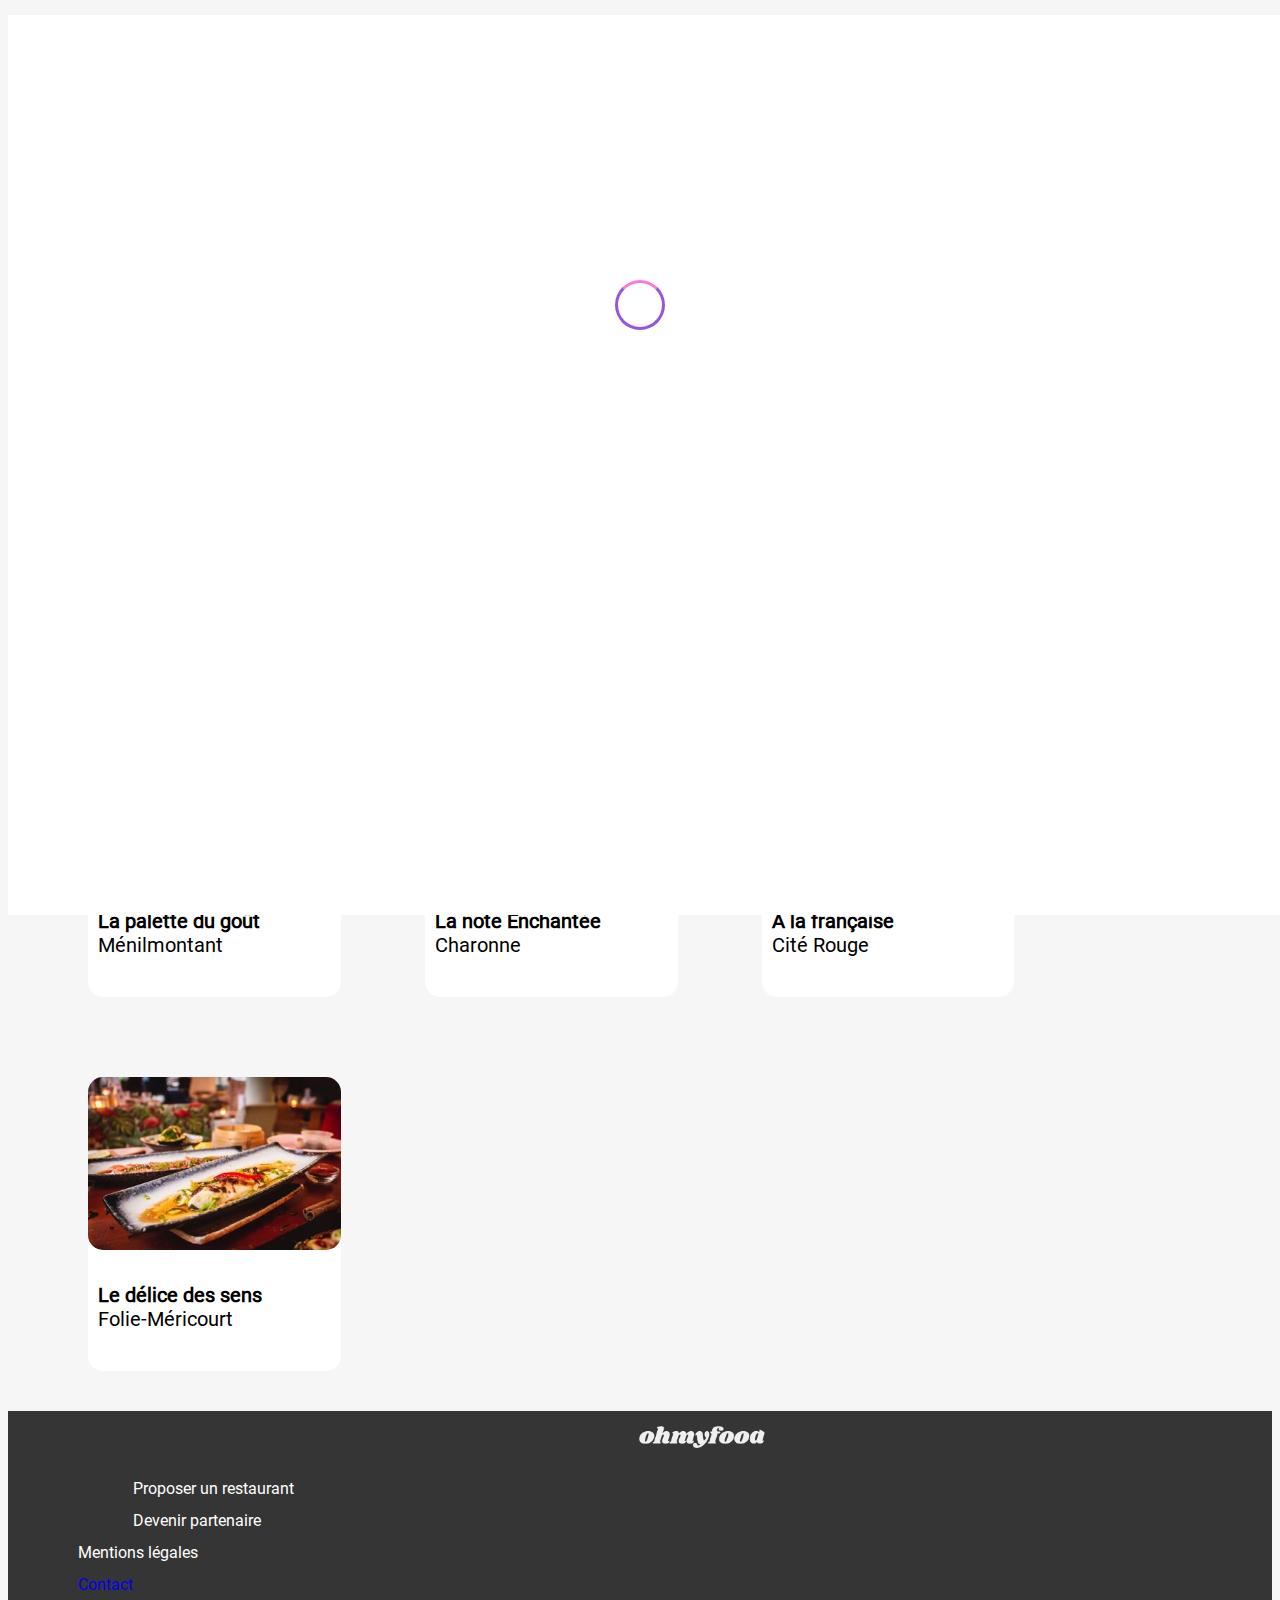
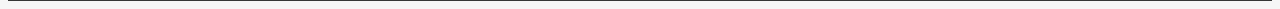
==== commit e7b828a3: "Modification mediqa qeries" ====
--- a/index.html
+++ b/index.html
@@ -60,7 +60,7 @@
                 </a>
             </div>
             <div class="nom_resto">
-                <h3> La palette du goût</h3>
+                <h5> La palette du goût</h5>
             </div>
             <div class="metro">Ménilmontant
                 <div class="favori"><i class="fa-regular fa-heart"></i></div>
@@ -73,7 +73,7 @@
                 </a>
             </div>
             <div class="nom_resto">
-                <h3>La note Enchantée</h3>
+                <h5>La note Enchantée</h5>
             </div>
             <div class="metro">Charonne
                 <div class="favori"><i class="fa-regular fa-heart"></i></div>
@@ -85,7 +85,7 @@
                             alt="à la Française"></a>
                 </div>
                 <div class="nom_resto">
-                    <h3>A la française</h3>
+                    <h5>A la française</h5>
                 </div>
                 <div class="metro">Cité Rouge
                     <div class="favori"><i class="fa-regular fa-heart"></i></div>
@@ -97,7 +97,7 @@
                             alt="Le délice des sens"></a>
                 </div>
                 <div class="nom_resto">
-                    <h3>Le délice des sens</h3>
+                    <h5>Le délice des sens</h5>
                 </div>
                 <div class="metro">Folie-Méricourt
                     <div class="favori"><i class="fa-regular fa-heart"></i></div>
--- a/style/style.css
+++ b/style/style.css
@@ -32,7 +32,7 @@
     .restaurant {
       display: flex;
       flex-direction: row;
-  
+
     }
   }
 /*  floutage  indec pour loading spinner */
@@ -75,7 +75,7 @@
   }
 
   .custom-loading-spinner::before {
-    
+
     content: "";
     position: absolute;
     width: 100%;
@@ -190,10 +190,16 @@
 h3 {
   font-size: 20px;
   font-family: 'roboto';
+  text-align: center;
+  margin-left: 10px
+}
+h5 {
+  font-size: 20px;
+  font-family: 'roboto';
   text-align: left;
-  margin-left: 10px
-}
-
+  margin-left: 10px;
+  margin-bottom: 0;
+}
 /* h3 pour Desktop */
 @media (min-width: 768px) {
   h3 {
@@ -270,6 +276,7 @@
 /* Fonctionnement mise en page flex */
 
 
+
 /* Boutons fonctionnement */
 .choisissez {
   display: flex;
@@ -377,39 +384,21 @@
   padding-top: 40px;
   padding-right: 30px;
   padding-left: 20px;
-  padding-bottom: 5px;
-
-}
-
-
-
-
-
-
-
-
-
-/*  format resto 720px */
-
-@media (min-width: 720px) {
-  .restaurant1,
-.restaurant2,
-.restaurant3,
-.restaurant4 {
-  display: block;
-  margin-top: 50px;
-  background-color: white;
-  font-size: 22px;
-  padding-bottom: 10px;
-  padding-left: 0;
-  border-radius: 15px;
-  box-shadow: 5px 5px 5px gray
-}
-}
+  padding-bottom: -25px;
+
+}
+
+
+
+
+
+
+
+
+
 /* Ajout rectangle nouveau sur restaurant 1 et 2*/
 
 .nouveau {
-
   align-content: flex-end;
   display: inline-block;
   border: 1px solid #99e299;
@@ -420,10 +409,10 @@
   margin: 5px;
   font-weight: 700;
   position: absolute;
-  right:60px;
+  right:40px;
+
 }
 .nouveau2 {
-
   align-content: flex-end;
   display: inline-block;
   border: 1px solid #99e299;
@@ -434,28 +423,110 @@
   margin: 5px;
   font-weight: 700;
   position: absolute;
-  right:60px;
-}
+  right:40px;
+}
+
+/* Restaurant mobile */
+
+
+/* Restaurant mobile */
+
+.restaurant1,
+.restaurant2,
+.restaurant3,
+.restaurant4 {
+  background-color: white;
+  display: inline-block;
+  align-items: flex-end;
+  width: 100%;
+  margin-left: 0;
+  margin-right: 0;
+  margin-bottom: 20px;
+  padding-bottom: 20px;
+  height: 70%;
+  border-radius: 15px;
+}
+
+/* Restaurant 720p */
+@media (max-width:768px)  {
+  .restaurant1,
+.restaurant2,
+.restaurant3,
+.restaurant4 {
+  background-color: white;
+  align-items: flex-start;
+
+  width: 100%;
+  margin-left: 15px;
+  margin-right: 0px;
+  margin-bottom: 20px;
+  padding-bottom: 20px;
+  height: 70%;
+}
+}
+
 /* Restaurant position pour Desktop */
-@media (min-width: 920px) {
+@media (min-width: 1080px) {
 
   .restaurant1,
   .restaurant2,
   .restaurant3,
   .restaurant4 {
     padding: 0;
+    background-color: white;
     display: inline-block;
-    margin: 0 auto;
-    width: 15%;
-    margin-left: 80px;
-    margin-right: 80px;
-    margin-bottom: 20px;
+    align-items: flex-end;
+    margin-left:80px;
+    margin-right: 0px;
+    width: 20%;
+    margin-top: 40px;
+    margin-bottom: 40px;
+    padding-bottom:30px;
+    border-radius: 15px;
     height: 70%;
   }
 }
 
 
-@media (min-width: 640px) {
+
+
+
+/* Mode 1080p */
+@media (min-width: 721px)  {
+
+    .nouveau {
+
+      display: inline-block;
+      border: 1px solid #99e299;
+      background-color: #99e2d0;
+      color: #0a8d6d;
+      border-radius: 2px;
+      padding: 1px 10px;
+      margin: 5px;
+      font-weight: 700;
+      position: absolute;
+      right:1490px;
+      top:770px;
+  }
+.nouveau2 {
+  font-family: roboto;
+  display: inline-block;
+  border: 1px solid #99e299;
+  background-color: #99e2d0;
+  color: #0a8d6d;
+  border-radius: 2px;
+  padding: 1px 10px;
+  margin: 5px;
+  z-index: auto;
+  font-weight: 700;
+  z-index: 1;
+  position: absolute;
+  top:770px;
+  right:1050px;
+}
+}
+
+@media (min-width:640px) and (max-width: 736px) {
   .nouveau {
   font-family: roboto;
   align-content: flex-start;
@@ -470,12 +541,11 @@
   font-weight: 700;
   z-index: 1;
   position: absolute;
-  top:40px;
-  right:55%;
-  }
-.nouveau2 { 
+  top:680px;
+  right:1030px;
+  }
+.nouveau2 {
   font-family: roboto;
-  align-content: flex-start;
   display: inline-block;
   border: 1px solid #99e299;
   background-color: #99e2d0;
@@ -487,54 +557,18 @@
   font-weight: 700;
   z-index: 1;
   position: absolute;
-  top:700px;
-  right:15%;
-}
-}
-
-@media (min-width: 992px) {
-  .nouveau {
-  font-family: roboto;
-  align-content: flex-start;
-  display: inline-block;
-  border: 1px solid #99e299;
-  background-color: #99e2d0;
-  color: #0a8d6d;
-  border-radius: 2px;
-  padding: 1px 10px;
-  margin: 5px;
-  z-index: auto;
-  font-weight: 700;
-  z-index: 1;
-  position: absolute;
-  top:740px;
-  right:81%;
-  }
-.nouveau2 {
-  font-family: roboto;
-  align-content: flex-start;
-  display: inline-block;
-  border: 1px solid #99e299;
-  background-color: #99e2d0;
-  color: #0a8d6d;
-  border-radius: 2px;
-  padding: 1px 10px;
-  margin: 5px;
-  z-index: auto;
-  font-weight: 700;
-  z-index: 1;
-  position: absolute;
-  top:740px;
-  right: 58%;
-}
-}
-
-
-/* 
+  top:680px;
+  right:700px;
+}
+}
+
+
+
+/*
 .restaurant2 {
 
 
-  
+
 }
 
 .restaurant3 {
@@ -573,7 +607,7 @@
 
 /* img version desktop 768px*/
 @media (min-width: 768px) {
-img  { 
+img  {
   display: block;
   margin-left: auto;
   margin-right: auto;
@@ -590,7 +624,7 @@
   }
 }
 @media (min-width: 992px) {
-  img  { 
+  img  {
     display: block;
     margin-left: auto;
     margin-right: auto;
@@ -602,7 +636,7 @@
     .nom_resto {
       display: flex;
       align-items:center;
-  
+
     }
   }
 /* img version 1080p */
@@ -613,8 +647,8 @@
   margin-left: 10px;
   font-size: 20px;
   font-weight: 100;
-  margin-bottom: 0px;
-  margin-top: -20px;
+  margin-bottom: 10px;
+  margin-top: 0px;
   color: black;
 }
 
@@ -643,14 +677,22 @@
 
 
 }
-
-/* favori desktop 768px*/
+/* favori mobile  3*/
 @media (max-width: 768px) {
   .favori {
     display: flex;
     align-items: flex-start;
     position: relative;
-    left:90px;
+    left:200px;
+  }
+}
+/* favori desktop 768px*/
+@media (min-width: 768px) {
+  .favori {
+    display: flex;
+    align-items: flex-start;
+    position: relative;
+    right:200px;
   }
 }
 
@@ -660,7 +702,7 @@
     display: flex;
     align-items: flex-start;
     position: relative;
-    left:100px;
+    right:-70px;
   }
 }
 
@@ -739,7 +781,7 @@
 }
 
 @media (min-width: 992px) {
-  
+
   .PLATS {
     display: block;
     float:none;
@@ -749,7 +791,7 @@
 }
 
 @media (min-width: 992px) {
-  
+
   .DESSERTS{
     display: block;
     float:right;
@@ -760,7 +802,7 @@
 }
 
 
-  
+
 
 /* Animation Menus  */
 
@@ -875,7 +917,7 @@
   position: absolute;
   right: 10px;
   margin-bottom: -21px;
-  
+
 
 
 }
@@ -899,6 +941,7 @@
   font-size: 27px;
   margin-top: 300px;
   border-radius: 10px 10px 10px 10px;
+  
 }
 
 /* resopal desktop */
@@ -1099,7 +1142,7 @@
 @media (min-width: 768px) {
   .texte {
     text-align: center;
-   
+
 
   }
 
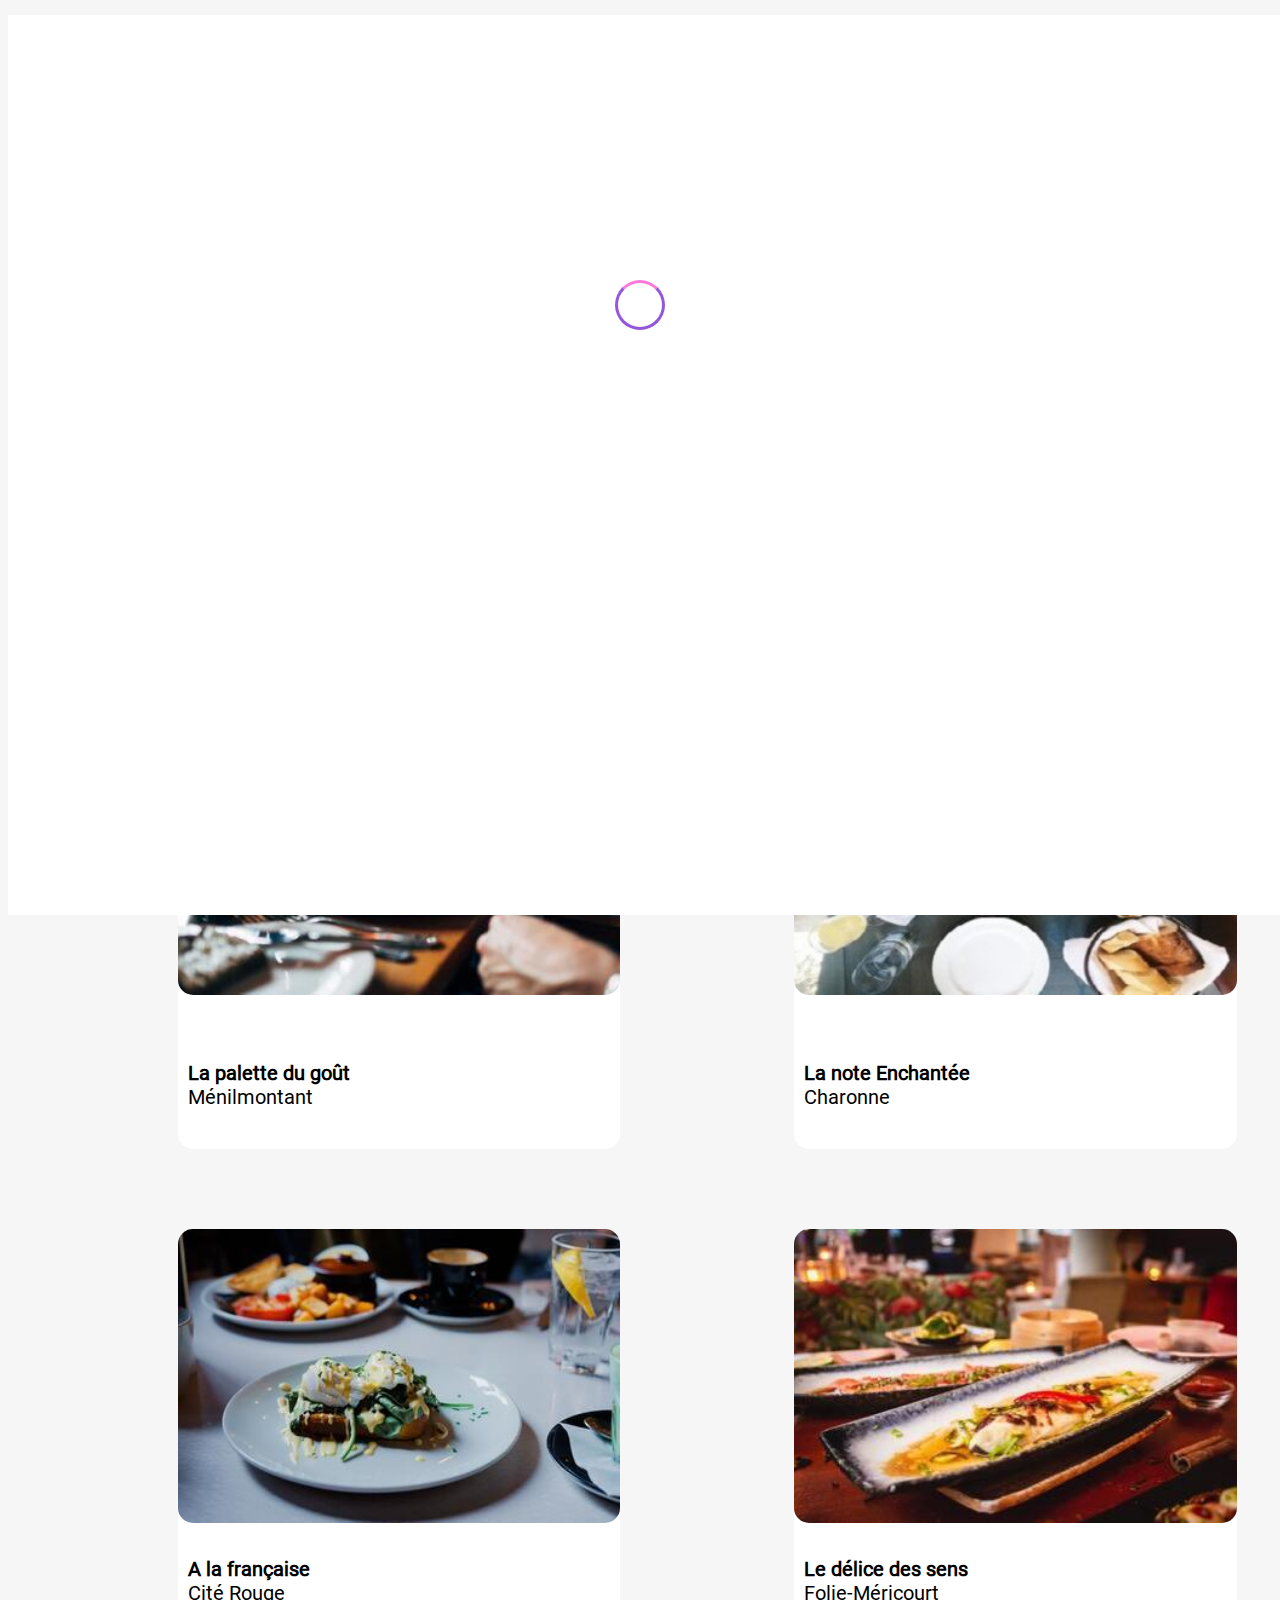
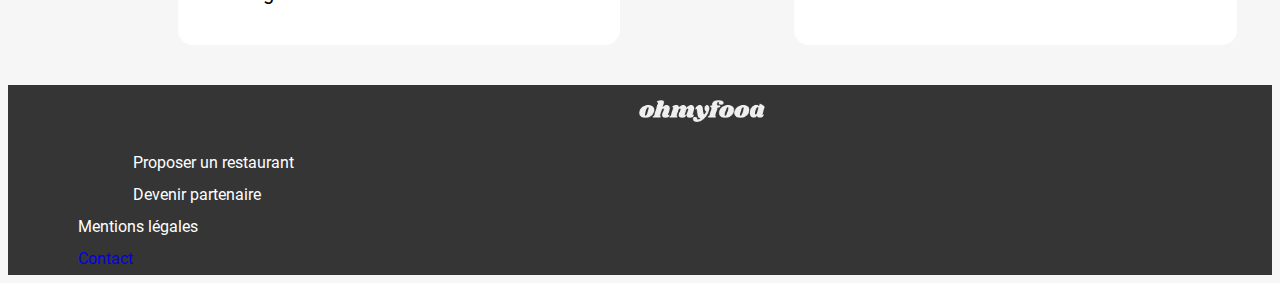
==== commit 4b663606: "correction elements fonctionnement" ====
--- a/index.html
+++ b/index.html
@@ -14,7 +14,7 @@
 </head>
 
 <body>
-    
+    <div id="bloc_page">
         <div class="loader"></div>
         <div class="demo">
             <div class="custom-loading-spinner"></div>
@@ -120,6 +120,7 @@
         </div>
 
     </footer>
+</div>
 </body>
 
 </html>--- a/style/style.css
+++ b/style/style.css
@@ -12,7 +12,11 @@
 }
 
 
-
+#block_page {
+
+   width:900px;
+   margin: 0;
+}
 
 /* Version mobile */
 
@@ -23,18 +27,7 @@
 
   }
 
-  restaurant {
-    display: flex;
-    flex-direction: column;
-  }
-
-  @media (min-width: 768px) {
-    .restaurant {
-      display: flex;
-      flex-direction: row;
-
-    }
-  }
+  
 /*  floutage  indec pour loading spinner */
 .loader {
   background: white;
@@ -276,12 +269,11 @@
 /* Fonctionnement mise en page flex */
 
 
-
 /* Boutons fonctionnement */
 .choisissez {
   display: flex;
-  align-items: center;
   width: 300px;
+  margin:auto;
   background-color: white;
   border-radius: 10px;
   padding-left: 15px;
@@ -295,7 +287,7 @@
 .composez {
   display: flex;
   width: 300px;
-
+  margin: auto;
   background-color: white;
   border-radius: 10px;
   padding-left: 15px;
@@ -311,7 +303,7 @@
 .degustez {
   display: flex;
   width: 300px;
-
+  margin:auto;
   background-color: white;
   border-radius: 10px;
   padding-left: 15px;
@@ -396,10 +388,28 @@
 
 
 
-/* Ajout rectangle nouveau sur restaurant 1 et 2*/
-
+
+
+
+/* Restaurant mobile */
+@media (min-width: 320px) and (max-width:770px) {
+
+.restaurant1,
+.restaurant2,
+.restaurant3,
+.restaurant4 {
+  background-color: white;
+  display: inline-block;
+  align-items: flex-end;
+  width: 100%;
+margin:auto;
+  padding-bottom: 20px;
+  height: 70%;
+  border-radius: 15px;
+}
 .nouveau {
-  align-content: flex-end;
+  font-family: roboto;
+  align-content: flex-start;
   display: inline-block;
   border: 1px solid #99e299;
   background-color: #99e2d0;
@@ -408,105 +418,10 @@
   padding: 1px 10px;
   margin: 5px;
   font-weight: 700;
-  position: absolute;
-  right:40px;
-
-}
-.nouveau2 {
-  align-content: flex-end;
-  display: inline-block;
-  border: 1px solid #99e299;
-  background-color: #99e2d0;
-  color: #0a8d6d;
-  border-radius: 2px;
-  padding: 1px 10px;
-  margin: 5px;
-  font-weight: 700;
-  position: absolute;
-  right:40px;
-}
-
-/* Restaurant mobile */
-
-
-/* Restaurant mobile */
-
-.restaurant1,
-.restaurant2,
-.restaurant3,
-.restaurant4 {
-  background-color: white;
-  display: inline-block;
-  align-items: flex-end;
-  width: 100%;
-  margin-left: 0;
-  margin-right: 0;
-  margin-bottom: 20px;
-  padding-bottom: 20px;
-  height: 70%;
-  border-radius: 15px;
-}
-
-/* Restaurant 720p */
-@media (max-width:768px)  {
-  .restaurant1,
-.restaurant2,
-.restaurant3,
-.restaurant4 {
-  background-color: white;
-  align-items: flex-start;
-
-  width: 100%;
-  margin-left: 15px;
-  margin-right: 0px;
-  margin-bottom: 20px;
-  padding-bottom: 20px;
-  height: 70%;
-}
-}
-
-/* Restaurant position pour Desktop */
-@media (min-width: 1080px) {
-
-  .restaurant1,
-  .restaurant2,
-  .restaurant3,
-  .restaurant4 {
-    padding: 0;
-    background-color: white;
-    display: inline-block;
-    align-items: flex-end;
-    margin-left:80px;
-    margin-right: 0px;
-    width: 20%;
-    margin-top: 40px;
-    margin-bottom: 40px;
-    padding-bottom:30px;
-    border-radius: 15px;
-    height: 70%;
-  }
-}
-
-
-
-
-
-/* Mode 1080p */
-@media (min-width: 721px)  {
-
-    .nouveau {
-
-      display: inline-block;
-      border: 1px solid #99e299;
-      background-color: #99e2d0;
-      color: #0a8d6d;
-      border-radius: 2px;
-      padding: 1px 10px;
-      margin: 5px;
-      font-weight: 700;
-      position: absolute;
-      right:1490px;
-      top:770px;
+  position: relative;
+  bottom:280px;
+  left:270px;
+ 
   }
 .nouveau2 {
   font-family: roboto;
@@ -517,50 +432,116 @@
   border-radius: 2px;
   padding: 1px 10px;
   margin: 5px;
-  z-index: auto;
   font-weight: 700;
-  z-index: 1;
-  position: absolute;
-  top:770px;
-  right:1050px;
-}
-}
-
-@media (min-width:640px) and (max-width: 736px) {
+  position: relative;
+  bottom:280px;
+  left:270px;
+}
+
+}
+/* Restaurant 720p */
+
+@media (min-width:640px) and (max-width:990px) {
+  .restaurant1,
+.restaurant2,
+.restaurant3,
+.restaurant4 {
+  background-color: white;
+  align-items: flex-end;
+
+  width: 35%;
+  margin-left: 15px;
+  margin-right: 0px;
+  margin-bottom: 20px;
+  padding-bottom: 20px;
+  height: 70%;
+}
   .nouveau {
-  font-family: roboto;
-  align-content: flex-start;
-  display: inline-block;
-  border: 1px solid #99e299;
-  background-color: #99e2d0;
-  color: #0a8d6d;
-  border-radius: 2px;
-  padding: 1px 10px;
-  margin: 5px;
-  z-index: auto;
-  font-weight: 700;
-  z-index: 1;
-  position: absolute;
-  top:680px;
-  right:1030px;
-  }
+    font-family: roboto;
+    align-content: flex-start;
+    display: inline-block;
+    border: 1px solid #99e299;
+    background-color: #99e2d0;
+    color: #0a8d6d;
+    border-radius: 2px;
+    padding: 1px 10px;
+    margin: 5px;
+    font-weight: 700;
+    position: relative;
+  
+    }
+  .nouveau2 {
+    font-family: roboto;
+    display: inline-block;
+    border: 1px solid #99e299;
+    background-color: #99e2d0;
+    color: #0a8d6d;
+    border-radius: 2px;
+    padding: 1px 10px;
+    margin: 5px;
+    font-weight: 700;
+    position: relative;
+    
+  }
+
+}
+
+/* Restaurant position pour Desktop */
+@media  (min-width: 992px) {
+
+  .restaurant1,
+  .restaurant2,
+  .restaurant3,
+  .restaurant4 {
+    padding: 0;
+    background-color: white;
+    display: inline-block;
+            margin-left:170px;
+    margin-right: 0px;
+    width: 35%;
+    margin-top: 40px;
+    margin-bottom: 40px;
+    padding-bottom:30px;
+    border-radius: 15px;
+    height: 70%;
+  }
+  .nouveau {
+
+    display: inline-block;
+    border: 1px solid #99e299;
+    background-color: #99e2d0;
+    color: #0a8d6d;
+    border-radius: 2px;
+    padding: 1px 10px;
+    margin: 5px;
+    font-weight: 700;
+    position: relative;
+    bottom:430px;
+    left:460px;
+}
 .nouveau2 {
-  font-family: roboto;
-  display: inline-block;
-  border: 1px solid #99e299;
-  background-color: #99e2d0;
-  color: #0a8d6d;
-  border-radius: 2px;
-  padding: 1px 10px;
-  margin: 5px;
-  z-index: auto;
-  font-weight: 700;
-  z-index: 1;
-  position: absolute;
-  top:680px;
-  right:700px;
-}
-}
+font-family: roboto;
+display: inline-block;
+border: 1px solid #99e299;
+background-color: #99e2d0;
+color: #0a8d6d;
+border-radius: 2px;
+padding: 1px 10px;
+margin: 5px;
+font-weight: 700;
+position: relative;
+bottom:430px;
+left:460px;
+}
+}
+
+
+
+
+
+
+
+
 
 
 
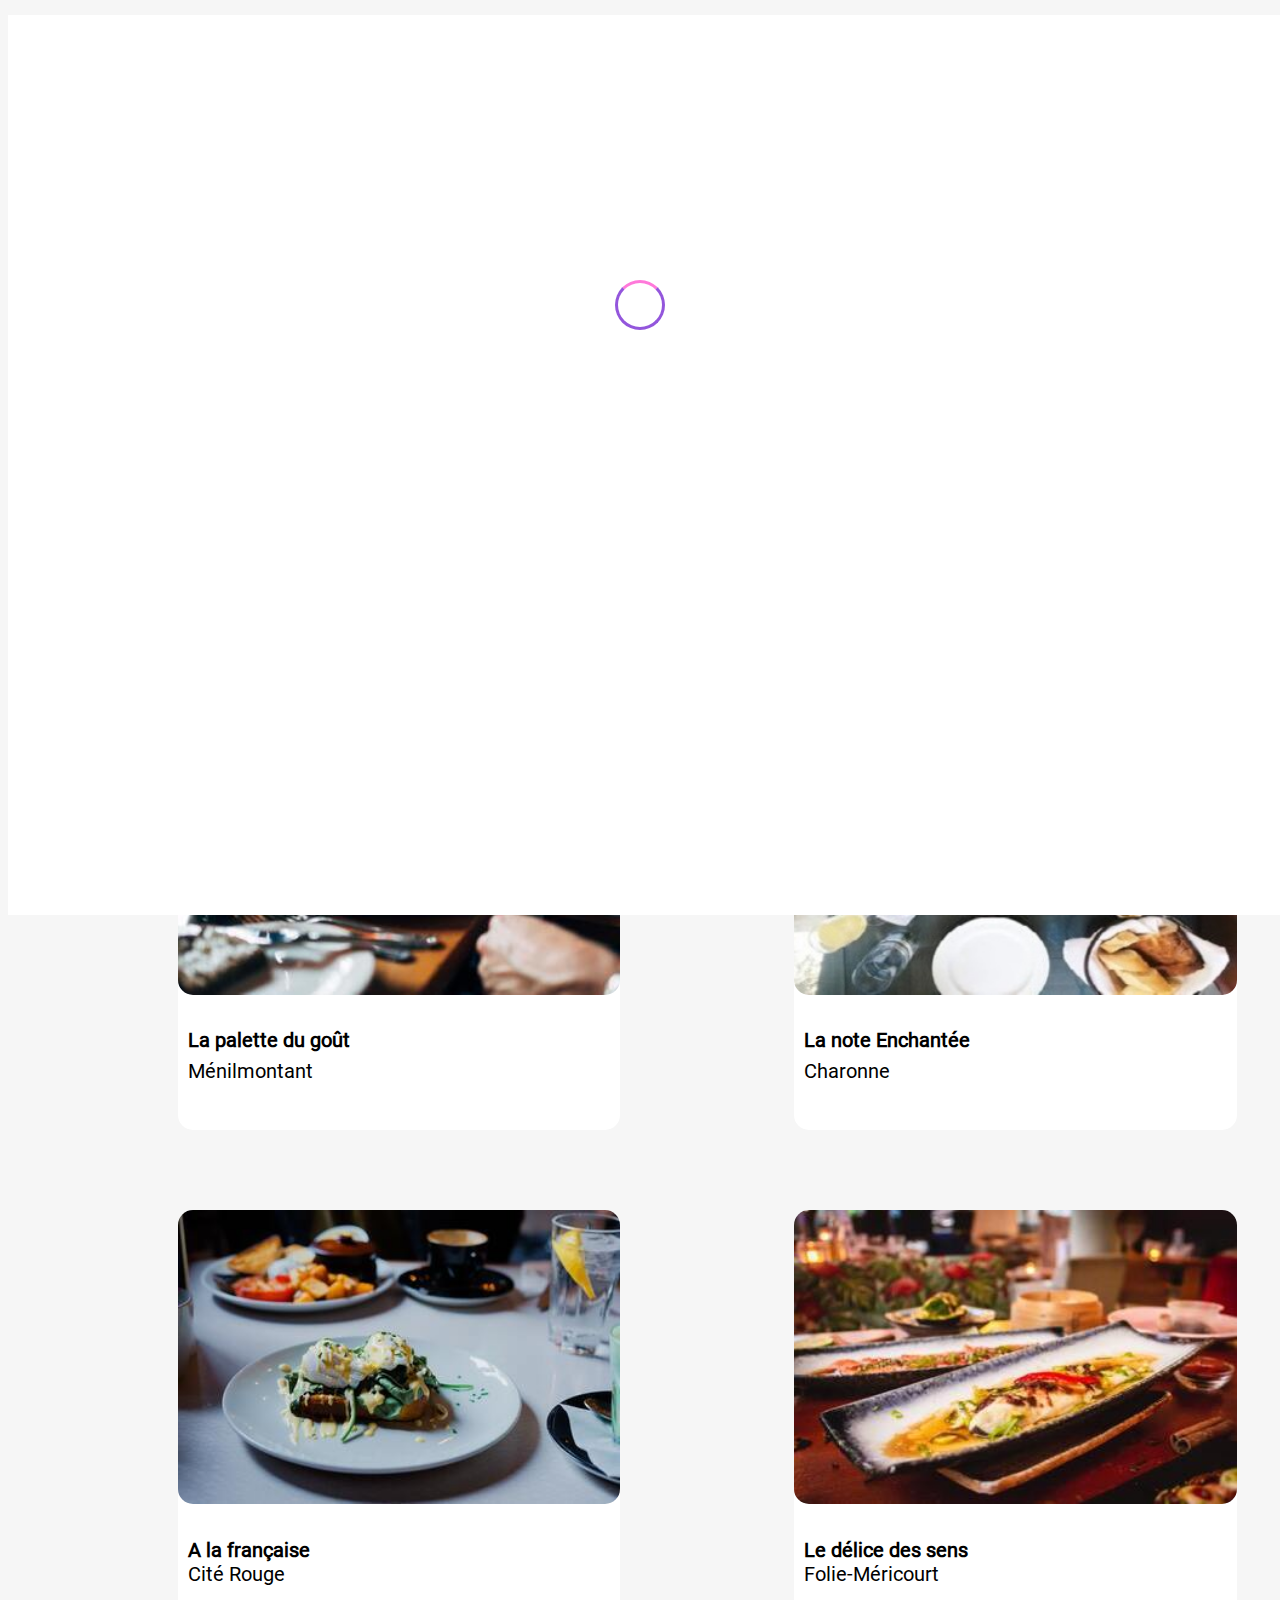
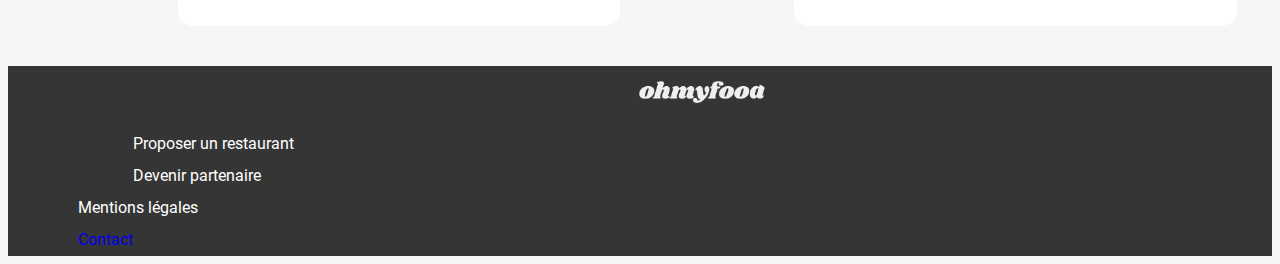
==== commit 6f8c2578: "modif nouveau dans index et position sur photo" ====
--- a/index.html
+++ b/index.html
@@ -56,7 +56,7 @@
         <div class="restaurant1">
             <div class="photo">
                 <a href="palette.html"><img class="photo_resto" src="./images/restaurants/lapalette.jpg"
-                        alt="La Palette du goût"><div class="nouveau">Nouveau</div>
+                        alt="La Palette du goût">
                 </a>
             </div>
             <div class="nom_resto">
@@ -64,12 +64,13 @@
             </div>
             <div class="metro">Ménilmontant
                 <div class="favori"><i class="fa-regular fa-heart"></i></div>
+                <div class="nouveau">Nouveau</div>
             </div>
         </div>
         <div class="restaurant2">
             <div class="photo">
                 <a href="lanote.html"><img class="photo_resto" src="./images/restaurants/noteenchantee1.jpg"
-                        alt="La note enchantée"><div class="nouveau2">Nouveau</div>
+                        alt="La note enchantée">
                 </a>
             </div>
             <div class="nom_resto">
@@ -77,6 +78,7 @@
             </div>
             <div class="metro">Charonne
                 <div class="favori"><i class="fa-regular fa-heart"></i></div>
+                <div class="nouveau2">Nouveau</div>
             </div>
         </div>
             <div class="restaurant3">
--- a/style/style.css
+++ b/style/style.css
@@ -345,27 +345,130 @@
   }
 }
 /* Reglages images restaurants */
-
-.photo_resto {
-
+@media (min-width: 0px) and (max-width: 360px) {
+  .photo_resto {
   object-fit: fill;
   width: 100%;
   height: 100%;
   border-radius: 15px 15px 0 0;
   object-position: center bottom;
-
-}
-
-@media (min-width: 768px) {
+  position:relative;
+}}
+@media  (max-width: 640px){
+.nouveau {
+  font-family: roboto;
+  align-content: flex-start;
+  display: inline-block;
+  border: 1px solid #99e299;
+  background-color: #99e2d0;
+  color: #0a8d6d;
+  border-radius: 2px;
+  padding: 1px 10px;
+  margin: 5px;
+  font-weight: 700;
+  position: relative;
+  bottom:240px;
+  left:270px;
+ 
+  }
+
+.nouveau2 {
+  font-family: roboto;
+  display: inline-block;
+  border: 1px solid #99e299;
+  background-color: #99e2d0;
+  color: #0a8d6d;
+  border-radius: 2px;
+  padding: 1px 10px;
+  margin: 5px;
+  font-weight: 700;
+  position: relative;
+  bottom:240px;
+  left:270px;
+}
+}
+@media (min-width: 360px) and (max-width:990px) {
   .photo_resto {
     width: 100%;
     height: 100%;
     object-fit: fill;
     object-position: center bottom;
     border-radius:15px;
-  }
-}
-
+    position: relative;
+  }
+}
+  @media (min-width)and  (max-width:736px){
+  .nouveau {
+    font-family: roboto;
+    align-content: flex-start;
+    display: inline-block;
+    border: 1px solid #99e299;
+    background-color: #99e2d0;
+    color: #0a8d6d;
+    border-radius: 2px;
+    padding: 1px 10px;
+    margin: 5px;
+    font-weight: 700;
+    position: absolute;
+    left:300px;
+  
+    }
+  
+  
+  .nouveau2 {
+    font-family: roboto;
+    display: inline-block;
+    border: 1px solid #99e299;
+    background-color: #99e2d0;
+    color: #0a8d6d;
+    border-radius: 2px;
+    padding: 1px 10px;
+    margin: 5px;
+    font-weight: 700;
+    position: absolute;
+    
+  }
+  }
+
+@media (min-width: 992px) {
+  
+    .photo_resto {
+      width: 100%;
+      height: 100%;
+      object-fit: fill;
+      object-position: center bottom;
+      border-radius:15px;
+      position: relative;
+    }
+.nouveau {
+
+  display: inline-block;
+  border: 1px solid #99e299;
+  background-color: #99e2d0;
+  color: #0a8d6d;
+  border-radius: 2px;
+  padding: 1px 10px;
+  margin: 5px;
+  font-weight: 700;
+  position: relative;
+  bottom:400px;
+  left:460px;
+}
+.nouveau2 {
+font-family: roboto;
+display: inline-block;
+border: 1px solid #99e299;
+background-color: #99e2d0;
+color: #0a8d6d;
+border-radius: 2px;
+padding: 1px 10px;
+margin: 5px;
+font-weight: 700;
+position: relative;
+bottom:400px;
+left:460px;
+}
+}
 .restaurant {
 
   margin-top: 20px;
@@ -379,6 +482,7 @@
   padding-bottom: -25px;
 
 }
+
 
 
 
@@ -407,84 +511,10 @@
   height: 70%;
   border-radius: 15px;
 }
-.nouveau {
-  font-family: roboto;
-  align-content: flex-start;
-  display: inline-block;
-  border: 1px solid #99e299;
-  background-color: #99e2d0;
-  color: #0a8d6d;
-  border-radius: 2px;
-  padding: 1px 10px;
-  margin: 5px;
-  font-weight: 700;
-  position: relative;
-  bottom:280px;
-  left:270px;
- 
-  }
-.nouveau2 {
-  font-family: roboto;
-  display: inline-block;
-  border: 1px solid #99e299;
-  background-color: #99e2d0;
-  color: #0a8d6d;
-  border-radius: 2px;
-  padding: 1px 10px;
-  margin: 5px;
-  font-weight: 700;
-  position: relative;
-  bottom:280px;
-  left:270px;
-}
-
-}
-/* Restaurant 720p */
-
-@media (min-width:640px) and (max-width:990px) {
-  .restaurant1,
-.restaurant2,
-.restaurant3,
-.restaurant4 {
-  background-color: white;
-  align-items: flex-end;
-
-  width: 35%;
-  margin-left: 15px;
-  margin-right: 0px;
-  margin-bottom: 20px;
-  padding-bottom: 20px;
-  height: 70%;
-}
-  .nouveau {
-    font-family: roboto;
-    align-content: flex-start;
-    display: inline-block;
-    border: 1px solid #99e299;
-    background-color: #99e2d0;
-    color: #0a8d6d;
-    border-radius: 2px;
-    padding: 1px 10px;
-    margin: 5px;
-    font-weight: 700;
-    position: relative;
-  
-    }
-  .nouveau2 {
-    font-family: roboto;
-    display: inline-block;
-    border: 1px solid #99e299;
-    background-color: #99e2d0;
-    color: #0a8d6d;
-    border-radius: 2px;
-    padding: 1px 10px;
-    margin: 5px;
-    font-weight: 700;
-    position: relative;
-    
-  }
-
-}
+
+
+}
+
 
 /* Restaurant position pour Desktop */
 @media  (min-width: 992px) {
@@ -505,34 +535,7 @@
     border-radius: 15px;
     height: 70%;
   }
-  .nouveau {
-
-    display: inline-block;
-    border: 1px solid #99e299;
-    background-color: #99e2d0;
-    color: #0a8d6d;
-    border-radius: 2px;
-    padding: 1px 10px;
-    margin: 5px;
-    font-weight: 700;
-    position: relative;
-    bottom:430px;
-    left:460px;
-}
-.nouveau2 {
-font-family: roboto;
-display: inline-block;
-border: 1px solid #99e299;
-background-color: #99e2d0;
-color: #0a8d6d;
-border-radius: 2px;
-padding: 1px 10px;
-margin: 5px;
-font-weight: 700;
-position: relative;
-bottom:430px;
-left:460px;
-}
+  
 }
 
 
@@ -663,8 +666,8 @@
   .favori {
     display: flex;
     align-items: flex-start;
-    position: relative;
-    left:200px;
+    position: absolute;
+    left:250px;
   }
 }
 /* favori desktop 768px*/
